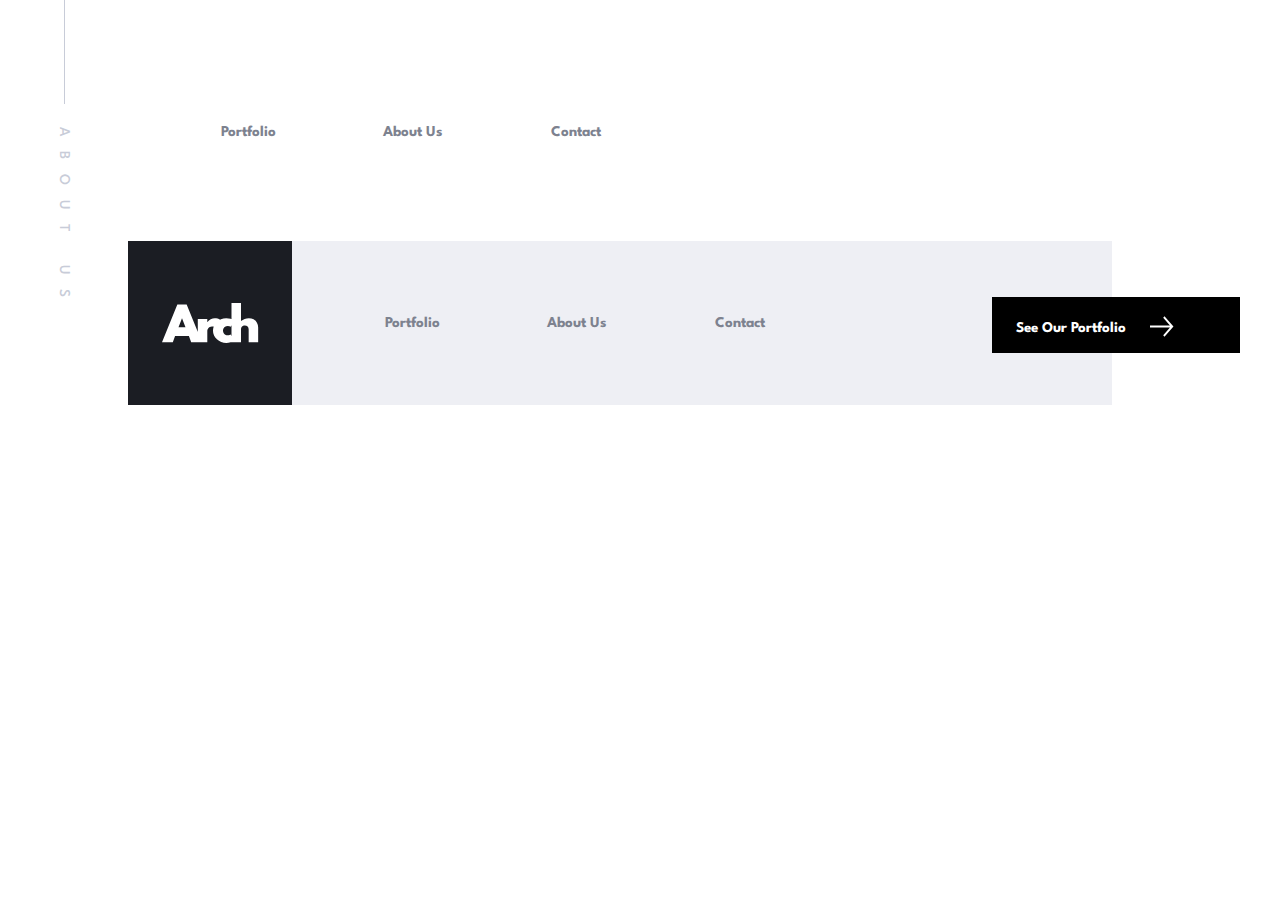
==== component/index.html @ 8af44b5b "worked on footer" ====
<!DOCTYPE html>
<html lang="en">
<head>
  <meta charset="UTF-8">
  <meta name="viewport" content="width=device-width, initial-scale=1.0">
  <link href="https://fonts.googleapis.com/css2?family=Spartan:wght@300;500;700&display=swap" rel="stylesheet">
  <link rel="icon" type="image/png" sizes="32x32" href="./assets/favicon-32x32.png">
  <link rel="stylesheet" href="style.css">
  <title>Frontend Mentor | Arch Studio Website Challenge</title>
</head>
<body>
  <main>
        <div class="line">
          <svg width="1" height="103" viewBox="0 0 1 103" fill="none" xmlns="http://www.w3.org/2000/svg">
            <rect y="-1" width="1" height="104" fill="#C8CCD8"/>
            </svg> 
            <div class="rotated">ABOUT US</div>           
        </div>
        <div class="arch-logo">
          <a href="index.html"><img src="./assets/logo.svg" alt=""></a>
          <nav>
            <ul>
              <a href="portfolio.html">Portfolio</a>
              <a href="about.html">About Us</a>
              <a href="contact.html">Contact</a>
            </ul>
          </nav>
        </div>


  
    
    <footer>
      <div class="footer-container">
        <div class="arch-logo-footer">
          <svg xmlns="http://www.w3.org/2000/svg" width="97" height="40">
            <path d="M10.822 39.27l2.26-6.256h13.836l2.26 6.255H40L24.658 1.6h-9.316L0 39.268h10.822zM23.493 24.2h-6.986L20 15.252l3.493 8.95zm21.804 15.07V27.807c0-.776.22-1.499.662-2.169a5.14 5.14 0 011.746-1.632A4.51 4.51 0 0150 23.379c.64 0 1.343.13 2.112.388.769.259 1.434.601 1.998 1.028l3.972-7.991c-.654-.487-1.484-.883-2.488-1.188-1.005-.304-1.956-.456-2.854-.456-1.385 0-2.729.354-4.03 1.061-1.301.708-2.44 1.694-3.413 2.957V15.89h-9.498v23.38h9.498zm18.995.73c1.507 0 2.942-.21 4.304-.628 1.362-.418 2.439-.91 3.23-1.472l-3.105-6.393c-.289.198-.688.377-1.198.536-.51.16-1.07.24-1.678.24-.99 0-1.85-.217-2.58-.65a4.449 4.449 0 01-1.678-1.724 4.806 4.806 0 01-.582-2.33c0-.669.163-1.369.49-2.1.328-.73.845-1.347 1.553-1.849s1.625-.753 2.751-.753c1.187 0 2.161.258 2.922.776l3.105-6.393c-.76-.578-1.841-1.073-3.242-1.484a15.324 15.324 0 00-4.337-.616c-1.903 0-3.665.346-5.286 1.039-1.62.692-3.029 1.628-4.224 2.808a13.053 13.053 0 00-2.785 3.995 11.177 11.177 0 00-.993 4.6c0 1.69.354 3.285 1.062 4.784.707 1.5 1.678 2.82 2.91 3.961a13.79 13.79 0 004.258 2.683c1.606.647 3.307.97 5.103.97zm14.703-.73V26.392c0-.792.16-1.477.48-2.055a3.374 3.374 0 011.347-1.347c.578-.32 1.248-.48 2.01-.48 1.156 0 2.084.354 2.784 1.062.7.708 1.05 1.648 1.05 2.82v12.876h9.498V24.338c0-1.75-.41-3.314-1.232-4.692a9.088 9.088 0 00-3.345-3.276c-1.408-.807-3.003-1.21-4.783-1.21-1.4 0-2.782.255-4.144.765a12.064 12.064 0 00-3.665 2.157V0h-9.497v39.27h9.497z"/>
          </svg>
        </div>
          <div class="footer-nav">
          <nav>
            <ul>
              <a href="portfolio.html">Portfolio</a>
              <a href="about.html">About Us</a>
              <a href="contact.html">Contact</a>
            </ul>
           
          </nav>
          <div class="arrow-container tab-left">
            <a href="portfolio.html">See Our Portfolio<img class="icon-arrow" src="./assets/icons/icon-arrow.svg" alt=""></a>
           
          </div>
        </div>
      </div>
      
    </footer>

  </main>
<script src=""></script>
</body>
</html>
---- component/style.css ----
*, ::before ::after{
    box-sizing: border-box;
    border-width: 0;
    border-style: solid;
    scroll-behavior: smooth;
}
body{
    display: block;
    width: 100%;
    margin-left: auto;
    margin-right: auto;
    font-family: 'spartan';
    font-style: normal;
    background: #FFFFFF;
}

main{
    margin: 0;
    padding: 0;
}

.line{
    display: flex;
    flex-direction: column;
    background-color: #C8CCD8;
    width: 0.063rem;
    height: 6.5rem;
    margin-left: 4rem;
    margin-top: -0.5rem;
}

.rotated{
    display: flex;
    font-weight: 500;
    font-size: 15px;
    color: #C8CCD8;
    transform: rotate(90deg);
    letter-spacing: 0.938rem;
    margin-top: 14rem;
    margin-left: -6.5rem;
    height: 3rem;
    width: 13rem;
}

.arch-logo{
    display: inline-flex;
    justify-content: space-around;
    margin-top: -3.5rem;
    margin-left: 8rem;
}

nav a{
    width: 10rem;
    font-weight: 700;
    font-size: 15px;
    line-height: 25px;
    text-decoration: none;
    display: inline-flex;
    justify-content: space-around;
    color: #7D828F;
    -ms-transform-origin-y: 0.5rem;
}

.arrow-container{
    display: flex;
    margin-top: 3rem;
    background-color: black;
    width: 15.5rem;
    height: 3.5rem;
}

.arrow-container a{
    display: flex;
    text-decoration: none;
    justify-content: space-between;
    margin: 1rem;
    margin-left: 1.5rem;
    margin-top: 1.2rem;
    font-weight: 700;
    font-size: 15px;
    line-height: 25px;
    color: #FFFFFF;
}

.icon-arrow{
    margin-left: 1.5rem;
    width: 24px;
}

.icon-arrow path{
    fill: #FFFFFF;
}

.footer-container{
    position: relative;
    display: flex;
    flex-direction: row;
    top: 5rem;
    margin-left: 8rem;
    background-color:#EEEFF4;
    box-sizing: border-box;
    width: 984px; 
    height:164px; 
}

.footer-nav{
    display: flex;
    align-items: center;
    justify-content: center;
}

.arch-logo-footer {
    /* position: absolute; */
    width: 164px;
    height: 164px;
    display: flex;
    justify-content: center;
    align-items: center;
    background-color: #1B1D23;
}

.arch-logo-footer > svg{
    fill: #FFFFFF;
}

.tab-left{
    position: absolute;
    left: 54rem;
    top: 0.5rem;
}
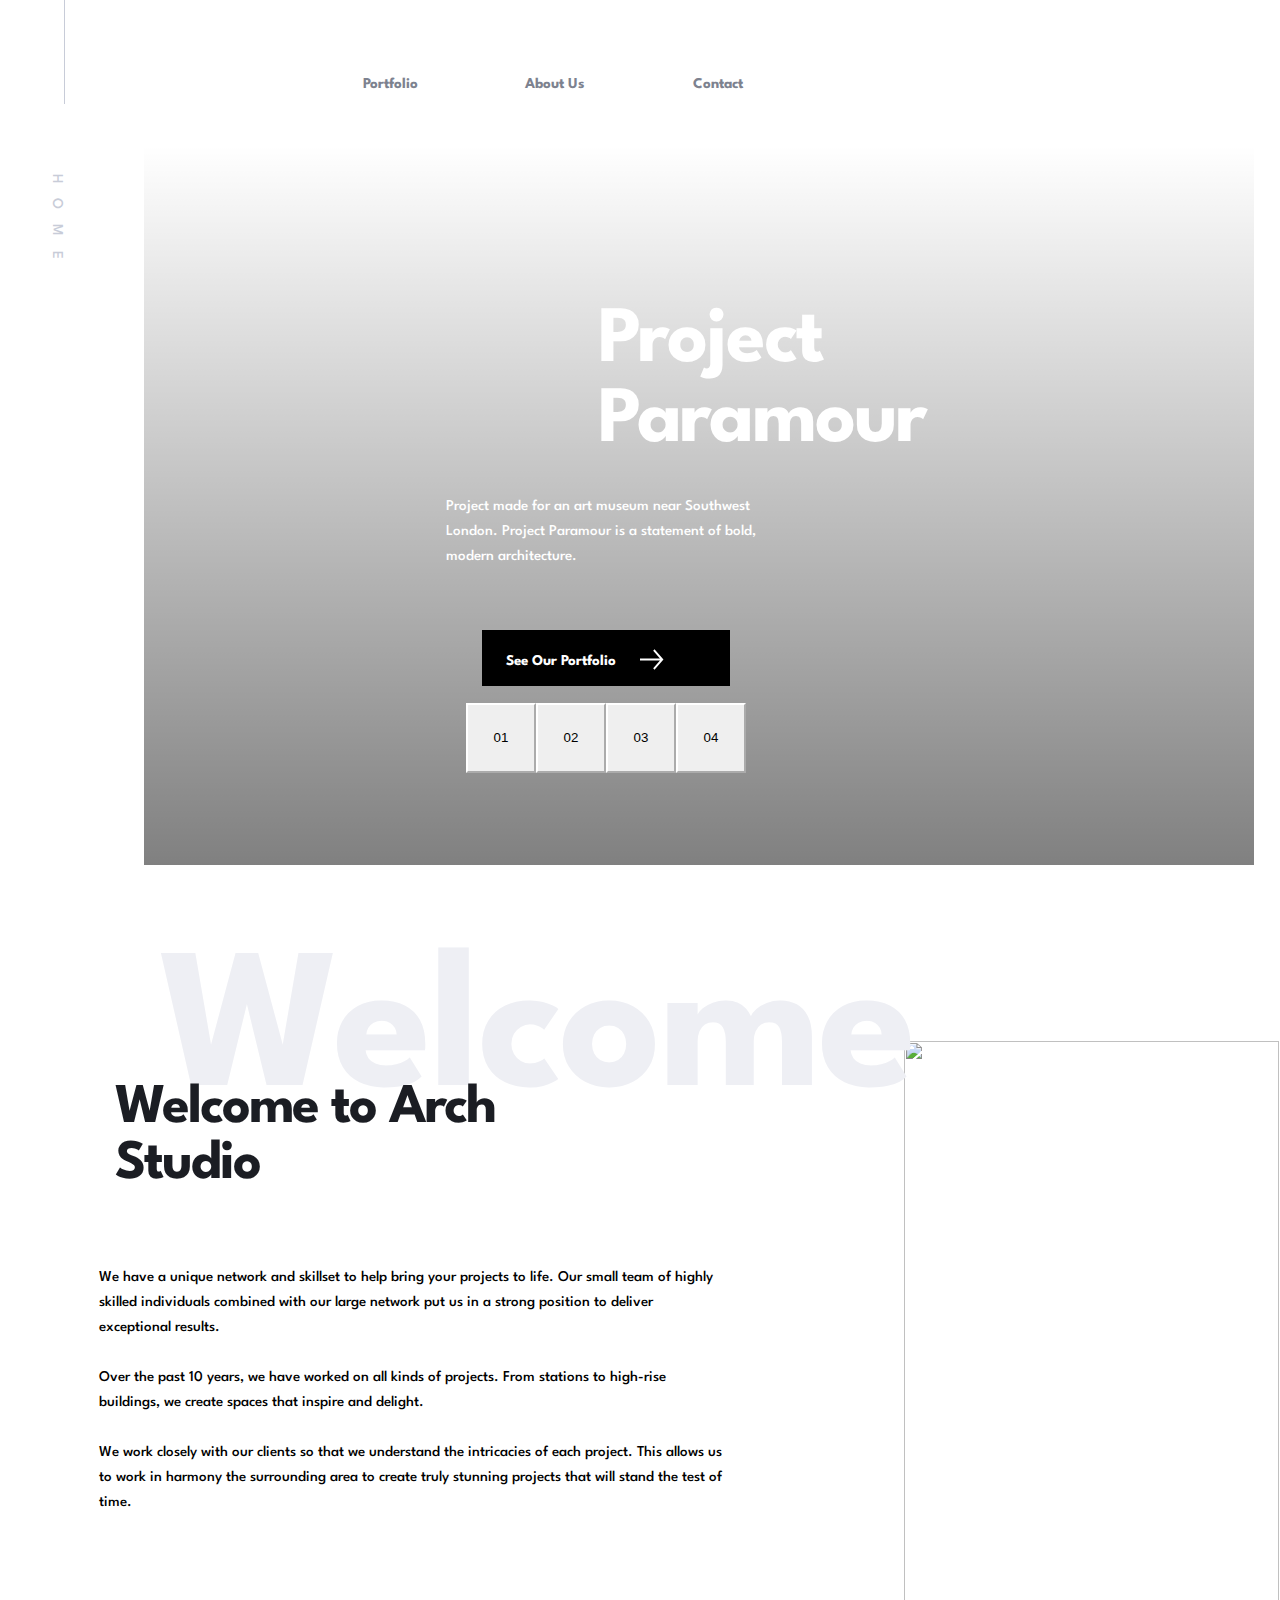
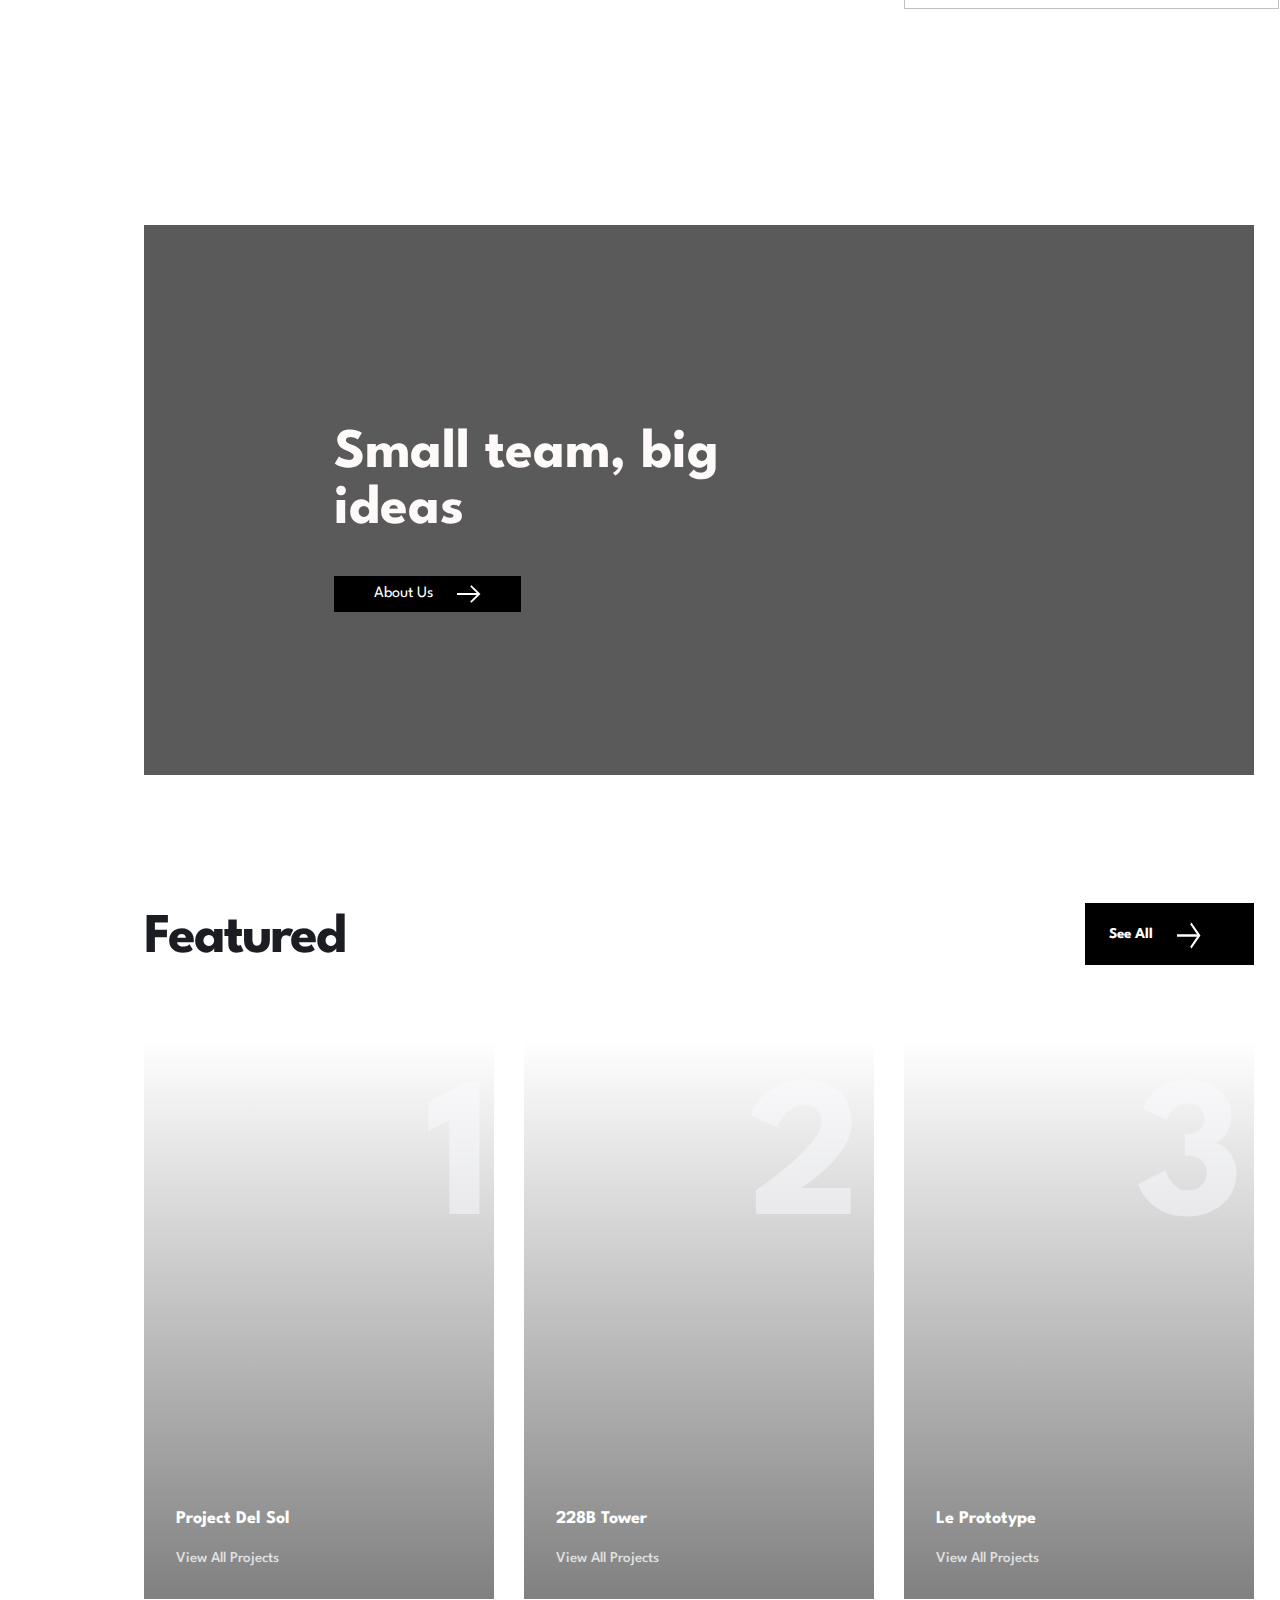
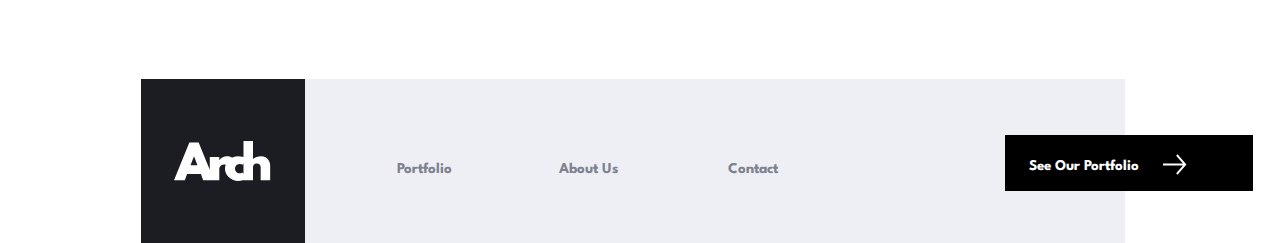
==== commit 2d51c200: "make changes" ====
--- a/component/index.html
+++ b/component/index.html
@@ -14,25 +14,106 @@
           <svg width="1" height="103" viewBox="0 0 1 103" fill="none" xmlns="http://www.w3.org/2000/svg">
             <rect y="-1" width="1" height="104" fill="#C8CCD8"/>
             </svg> 
-            <div class="rotated">ABOUT US</div>           
+            <p class="rotated">HOME</p>           
         </div>
+        <div class="top-logo">
         <div class="arch-logo">
           <a href="index.html"><img src="./assets/logo.svg" alt=""></a>
+         </div>
           <nav>
-            <ul>
               <a href="portfolio.html">Portfolio</a>
               <a href="about.html">About Us</a>
               <a href="contact.html">Contact</a>
-            </ul>
           </nav>
         </div>
+    
 
+    <div class="wrapper-container">
+     <div class="wrapper-hero">
+      <p class="wrapper-paramour">Project Paramour</p>
+      <h2 class="wrapper-london">Project made for an art museum near Southwest London. Project Paramour is 
+        a statement of bold, modern architecture.</h2>
+        <div class="arrow-container">
+            <a href="portfolio.html">See Our Portfolio<img class="icon-arrow" src="./assets/icons/icon-arrow.svg" alt=""></a>
+        </div>
+      <div class="wrapper-slide-show">
+        <ul class="slide-show">
+          <button class="slider">01</button>
+          <button class="slider">02</button>
+          <button class="slider">03</button>
+          <button class="slider">04</button>
+        </ul>
+        </div>
+      </div>
+      </div>
+      
+    <div class="wrapper-container-welcome">
+      <img class="hero-welcome-pic" src="./assets/home/desktop/image-welcome.jpg" alt="">
+        <div class="hero-welcome">
+          <p>Welcome</p>
+          <h1 class="hero-welcome-arc">Welcome to Arch Studio</h1>
+         
+        </div>
+         <p class="hero-welcome-txts">
+            We have a unique network and skillset to help bring your projects to life. Our 
+            small team of highly skilled individuals combined with our large network put us 
+            in a strong position to deliver exceptional results. <br><br>
 
-  
+            Over the past 10 years, we have worked on all kinds of projects. From stations 
+            to high-rise buildings, we create spaces that inspire and delight. <br><br>
+
+            We work closely with our clients so that we understand the intricacies of each 
+            project. This allows us to work in harmony the surrounding area to create truly 
+            stunning projects that will stand the test of time.
+          </p>
+        </div>
+   
+    <div class="image">
+      <div class="image-overlay overlay">
+        <div class="wrapper-featured arrow">
+          <h1 class="image-text">Small team, big ideas</h1>
+          <a class="about" href="about.html">About Us<img class="icon-arrow" src="./assets/icons/icon-arrow.svg" alt=""></a>
+      </div>
+      </div>
+    </div>
+
+    <div class="wrapper-featured-section">
+    <div class="wrapper-featured-arrow">
+    <p class="wrapper-image-txt">Featured</p>
+    <div class="arrow-container text-lefts">
+      <a href="portfolio.html">See All<img class="icon-arrow" src="./assets/icons/icon-arrow.svg" alt=""></a>
+  </div>
+      </div>
+    <div class="wrapper-images">
+          <div class="wrapper-image-one">
+            <div class="wrapper-images-overlay">
+            <h1 class="wrapper-digit digit-right">1</h1>
+            <h2 class="wrapper-image-text">Project Del Sol</h2>
+            <h3 class="wrapper-image-project">View All Projects</h3>
+          </div>
+        </div>
+          <div class="wrapper-image-two">
+            <div class="wrapper-images-overlay">
+            <h1 class="wrapper-digit digit-right-shift">2</h1>
+            <h2 class="wrapper-image-text">228B Tower</h2>
+            <h3 class="wrapper-image-project"> View All Projects</h3>
+          </div>
+        </div>
+          <div class="wrapper-image-three">
+            <div class="wrapper-images-overlay">
+            <h1 class="wrapper-digit digit-right-shifts">3</h1>
+            <h2 class="wrapper-image-text">Le Prototype</h2>
+            <h3 class="wrapper-image-project"> View All Projects</h3>
+          </div>
+          </div>
+        </div>
+      </div>
+    
     
     <footer>
       <div class="footer-container">
         <div class="arch-logo-footer">
+          <!-- <img src="./assets/logo.svg" alt="logo"> -->
           <svg xmlns="http://www.w3.org/2000/svg" width="97" height="40">
             <path d="M10.822 39.27l2.26-6.256h13.836l2.26 6.255H40L24.658 1.6h-9.316L0 39.268h10.822zM23.493 24.2h-6.986L20 15.252l3.493 8.95zm21.804 15.07V27.807c0-.776.22-1.499.662-2.169a5.14 5.14 0 011.746-1.632A4.51 4.51 0 0150 23.379c.64 0 1.343.13 2.112.388.769.259 1.434.601 1.998 1.028l3.972-7.991c-.654-.487-1.484-.883-2.488-1.188-1.005-.304-1.956-.456-2.854-.456-1.385 0-2.729.354-4.03 1.061-1.301.708-2.44 1.694-3.413 2.957V15.89h-9.498v23.38h9.498zm18.995.73c1.507 0 2.942-.21 4.304-.628 1.362-.418 2.439-.91 3.23-1.472l-3.105-6.393c-.289.198-.688.377-1.198.536-.51.16-1.07.24-1.678.24-.99 0-1.85-.217-2.58-.65a4.449 4.449 0 01-1.678-1.724 4.806 4.806 0 01-.582-2.33c0-.669.163-1.369.49-2.1.328-.73.845-1.347 1.553-1.849s1.625-.753 2.751-.753c1.187 0 2.161.258 2.922.776l3.105-6.393c-.76-.578-1.841-1.073-3.242-1.484a15.324 15.324 0 00-4.337-.616c-1.903 0-3.665.346-5.286 1.039-1.62.692-3.029 1.628-4.224 2.808a13.053 13.053 0 00-2.785 3.995 11.177 11.177 0 00-.993 4.6c0 1.69.354 3.285 1.062 4.784.707 1.5 1.678 2.82 2.91 3.961a13.79 13.79 0 004.258 2.683c1.606.647 3.307.97 5.103.97zm14.703-.73V26.392c0-.792.16-1.477.48-2.055a3.374 3.374 0 011.347-1.347c.578-.32 1.248-.48 2.01-.48 1.156 0 2.084.354 2.784 1.062.7.708 1.05 1.648 1.05 2.82v12.876h9.498V24.338c0-1.75-.41-3.314-1.232-4.692a9.088 9.088 0 00-3.345-3.276c-1.408-.807-3.003-1.21-4.783-1.21-1.4 0-2.782.255-4.144.765a12.064 12.064 0 00-3.665 2.157V0h-9.497v39.27h9.497z"/>
           </svg>
@@ -44,17 +125,13 @@
               <a href="about.html">About Us</a>
               <a href="contact.html">Contact</a>
             </ul>
-           
           </nav>
           <div class="arrow-container tab-left">
             <a href="portfolio.html">See Our Portfolio<img class="icon-arrow" src="./assets/icons/icon-arrow.svg" alt=""></a>
-           
           </div>
         </div>
       </div>
-      
     </footer>
-
   </main>
 <script src=""></script>
 </body>
--- a/component/style.css
+++ b/component/style.css
@@ -5,8 +5,6 @@
     scroll-behavior: smooth;
 }
 body{
-    display: block;
-    width: 100%;
     margin-left: auto;
     margin-right: auto;
     font-family: 'spartan';
@@ -20,12 +18,11 @@
 }
 
 .line{
-    display: flex;
-    flex-direction: column;
+    display: flex;;
     background-color: #C8CCD8;
     width: 0.063rem;
     height: 6.5rem;
-    margin-left: 4rem;
+    margin-left: 64px;
     margin-top: -0.5rem;
 }
 
@@ -37,16 +34,19 @@
     transform: rotate(90deg);
     letter-spacing: 0.938rem;
     margin-top: 14rem;
-    margin-left: -6.5rem;
-    height: 3rem;
-    width: 13rem;
+    margin-left: -3.1rem;
+}
+
+.top-logo{
+    display: flex;
+    margin-inline-start: 150px;
+    margin-top: -3rem;
 }
 
 .arch-logo{
-    display: inline-flex;
-    justify-content: space-around;
-    margin-top: -3.5rem;
-    margin-left: 8rem;
+    display: flex;
+    justify-content: space-between;
+    width: 10rem;
 }
 
 nav a{
@@ -54,11 +54,56 @@
     font-weight: 700;
     font-size: 15px;
     line-height: 25px;
+    margin-top: 1rem;
     text-decoration: none;
     display: inline-flex;
     justify-content: space-around;
     color: #7D828F;
-    -ms-transform-origin-y: 0.5rem;
+}
+
+.wrapper-container{
+    display: flex;
+    margin-top: 3rem;
+    width: 1110px;
+    height: 720px;
+    /* mix-blend-mode: normal; */
+    border: 1px;
+    margin-inline-start: 9rem;
+    background-image: url(./assets/home/desktop/image-hero-paramour.jpg);
+    background-repeat: no-repeat;
+    /* justify-content: center;
+    align-items: center; */
+}
+
+
+
+.wrapper-hero{
+    display: flex;
+    flex-direction: column;
+    justify-content: center;
+    align-items: center;
+    width: 1110px;
+    padding: 180px 376px 179px 190px;
+    background: linear-gradient(180deg, rgba(0, 0, 0, 0.945) -100%, rgba(0, 0, 0, 0.0001) 0.01%, rgba(0, 0, 0, 0.499044) 100%);
+}
+
+.wrapper-paramour{
+    width: 1rem;
+    font-weight: 700;
+    font-size: 80px;
+    line-height: 80px;
+    letter-spacing: -2px;
+    color: #FFFFFF;
+}
+
+.wrapper-london{
+    display: flex;
+    margin-top: -3rem;
+    width: 20rem;
+    font-weight: 500;
+    font-size: 15px;
+    line-height: 25px;
+    color: #FFFFFF;
 }
 
 .arrow-container{
@@ -87,16 +132,262 @@
     width: 24px;
 }
 
-.icon-arrow path{
-    fill: #FFFFFF;
-}
+.slide-show{
+    display: grid;
+    grid-column-end: 5rem;
+    padding: 1px 0 0 0;
+    grid-template-columns: 70px 70px 70px 70px;
+    transition: all;
+}
+
+.slider{
+    height: 70px;
+    gap: 0.1px;
+    text-decoration: none;
+    border-color: #ffffff;
+}
+
+ul .slider{
+    text-decoration: none;
+}
+
+.wrapper-container-welcome{
+    display: flex;
+    width: 1110px;
+    height: 720px;
+    mix-blend-mode: normal;
+    margin-inline: 8.8rem;
+    border: 1px;
+}
+
+.hero-welcome {
+    display: flex;
+    margin-top: -8rem;
+    margin-left: -70rem;
+    font-weight: 700;
+    font-size: 200px;
+    line-height: 200px;
+    letter-spacing: -3px;
+    z-index: 20;
+    color: #EEEFF4;
+}
+
+.hero-welcome-pic{
+    width: 375px;
+    height: 568px;
+    margin-top: 11rem;
+    margin-left: 47.7rem;
+}
+
+.hero-welcome-arc{
+    width: 30rem;
+    margin-block-start: 21.5rem;
+    margin-left: -50rem;
+    font-weight: 700;
+    font-size: 56px;
+    line-height: 56px;
+    letter-spacing: -2px;
+    color: #1B1D23;
+}
+
+.hero-welcome-txts {
+    position: relative;
+    font-weight: 500;
+    font-size: 15px;
+    line-height: 25px;
+    margin-block-start: 25rem;
+    margin-inline-start: 2rem;
+    left: -33rem;
+    color: black;
+}
+
+.image{
+    display: flex;
+    width: 1110px;
+    height: 550px;
+    background-position: center center;
+    justify-content: center;
+    align-content: center;
+    align-items: center;
+    margin-inline-start: 9rem;
+    margin-top: 15rem;
+    background-size: cover;
+    background-repeat: no-repeat;
+    background: url(./assets/home/desktop/image-small-team.jpg);
+    justify-content: center;
+    align-items: center center;
+}
+.overlay{
+    display: flex;
+    justify-content: center;
+    align-items: center;
+    width: 1110px;
+    height: 550px;
+    background: hsla(0, 0%, 4%, 0.673);
+}
+
+.wrapper-featured{
+    display: flex;
+    flex-direction: column;
+    margin-right: 285px;
+}
+
+.arrow{
+    /* width: 445px; */
+    height: 224px;
+}
+
+.image-text {
+    display: flex;
+    width: 445px;
+    height: 224px;
+    font-size: 56px;
+    line-height: 56px;
+    font-display: 5rem;
+    color: rgb(255, 250, 250) !important;
+    font-weight: 700;
+    opacity: 1;
+}
+
+.text-down a{
+    display: flex;
+    width: 123px;
+    height: 25px;
+}
+
+.about {
+    display: flex;
+    text-decoration: none;
+    justify-content: center;
+    align-items: center;
+    background-color: black;
+    color: #ffffff;
+    width: 187px;
+    height: 72px;
+}
+
+.wrapper-featured-section{
+        display: flex;
+        flex-direction: column;
+        margin-inline-start: 9rem;
+        width: 1110px;
+        margin-top: 5rem;
+}
+
+.wrapper-featured-arrow{
+    display: flex;
+    justify-content: space-between;
+    width: 1110px;
+}
+
+.text-lefts{
+    width: 169px;
+    height: 62px;
+}
+
+.wrapper-image-txt{
+    font-weight: 700;
+    font-size: 56px;
+    line-height: 56px;
+    letter-spacing: -2px;
+    color: #1B1D23;
+}
+
+.wrapper-images{
+    display: grid;
+    width: 1110px;
+    /* margin-inline: 9.8rem; */
+    grid-template-columns: auto auto auto;
+    gap: 30px;
+    margin-top: 1rem;
+    /* margin-left: 2rem; */
+    justify-content: center;
+    align-items: center;
+}
+
+.wrapper-images-overlay{
+    width: 350px;
+    height: 560px;
+    background: linear-gradient(180deg, rgba(0, 0, 0, 0.000) -100%, rgba(0, 0, 0, 0.0001) 0.01%, rgba(0, 0, 0, 0.499044) 100%);
+}
+
+.wrapper-image-one{
+    display: grid;
+    width: 350px;
+    height: 560px;
+    background-image: url(./assets/portfolio/desktop/image-del-sol.jpg);
+}
+
+.wrapper-image-two{
+    display: grid;
+    width: 350px;
+    height: 560px;
+    background-repeat: no-repeat;
+    background-image: url(./assets/portfolio/desktop/image-228b.jpg);
+}
+
+.wrapper-image-three{
+    display: grid;
+    width: 350px;
+    height: 560px;
+    background-repeat: no-repeat;
+    background-image: url(./assets/portfolio/desktop/image-prototype.jpg);
+}
+
+.wrapper-digit{
+    font-weight: 700;
+    font-size: 200px;
+    line-height: 200px; 
+    color: #fafbff;
+    mix-blend-mode: normal;
+    opacity: 0.5;
+    margin-top: 1.7rem;
+    /* color: red; */
+}
+
+.digit-right{
+    margin-inline: 17.6rem;
+}
+
+.digit-right-shift{
+    margin-inline: 14rem;
+}
+
+.digit-right-shifts{
+    margin-inline: 14.5rem;
+}
+
+.wrapper-image-text{
+    display: flex;
+    margin-inline: 2rem;
+    margin-top: 15rem;
+    width: 9rem;
+    font-style: normal;
+    font-weight: 700;
+    font-size: 18px;
+    line-height: 25px;
+    color: #ffffff;
+}
+
+.wrapper-image-project{
+    display: flex;
+    margin-left: 2rem;
+    width: 10rem;
+    font-weight: 500;
+    font-size: 15px;
+    line-height: 25px;
+    color: #ffffff;
+    mix-blend-mode: normal;
+    opacity: 0.75;
+}
+
 
 .footer-container{
     position: relative;
     display: flex;
     flex-direction: row;
     top: 5rem;
-    margin-left: 8rem;
+    margin-left: 8.8rem;
     background-color:#EEEFF4;
     box-sizing: border-box;
     width: 984px; 
@@ -128,4 +419,3 @@
     left: 54rem;
     top: 0.5rem;
 }
-
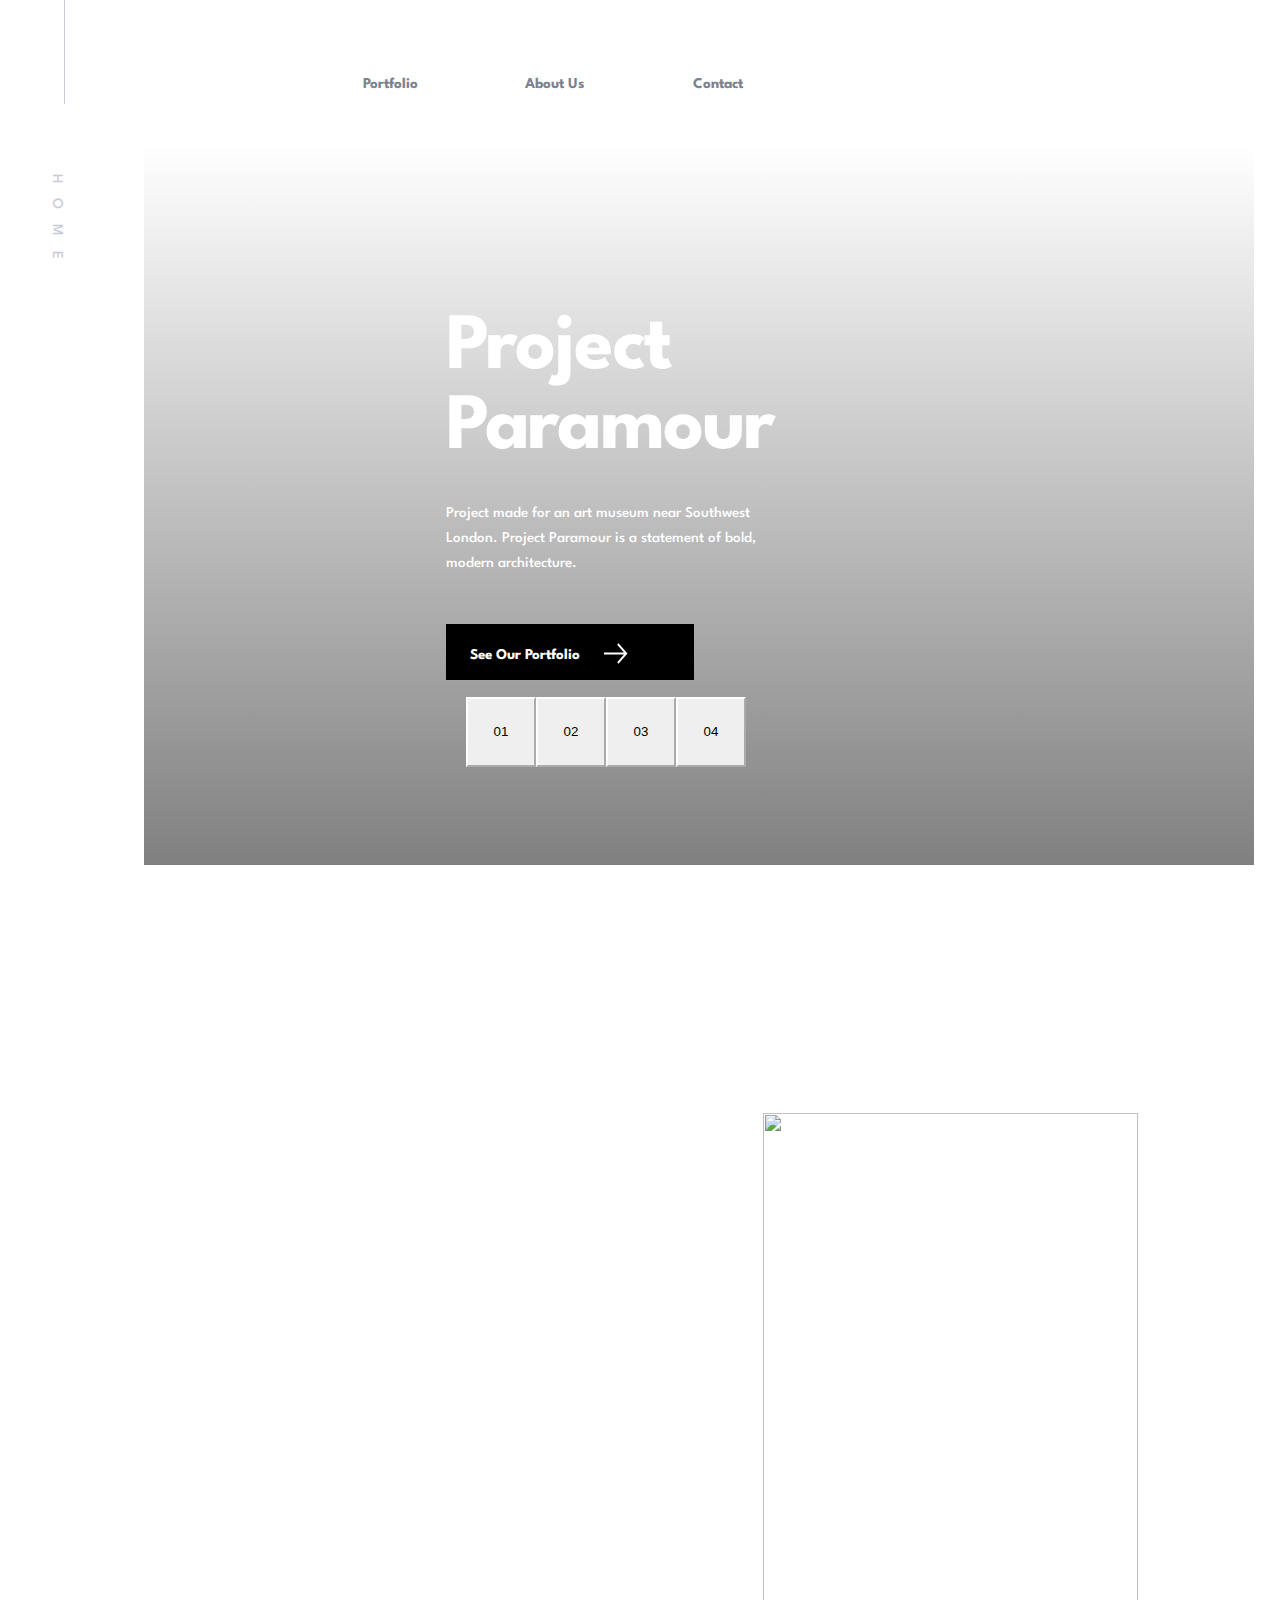
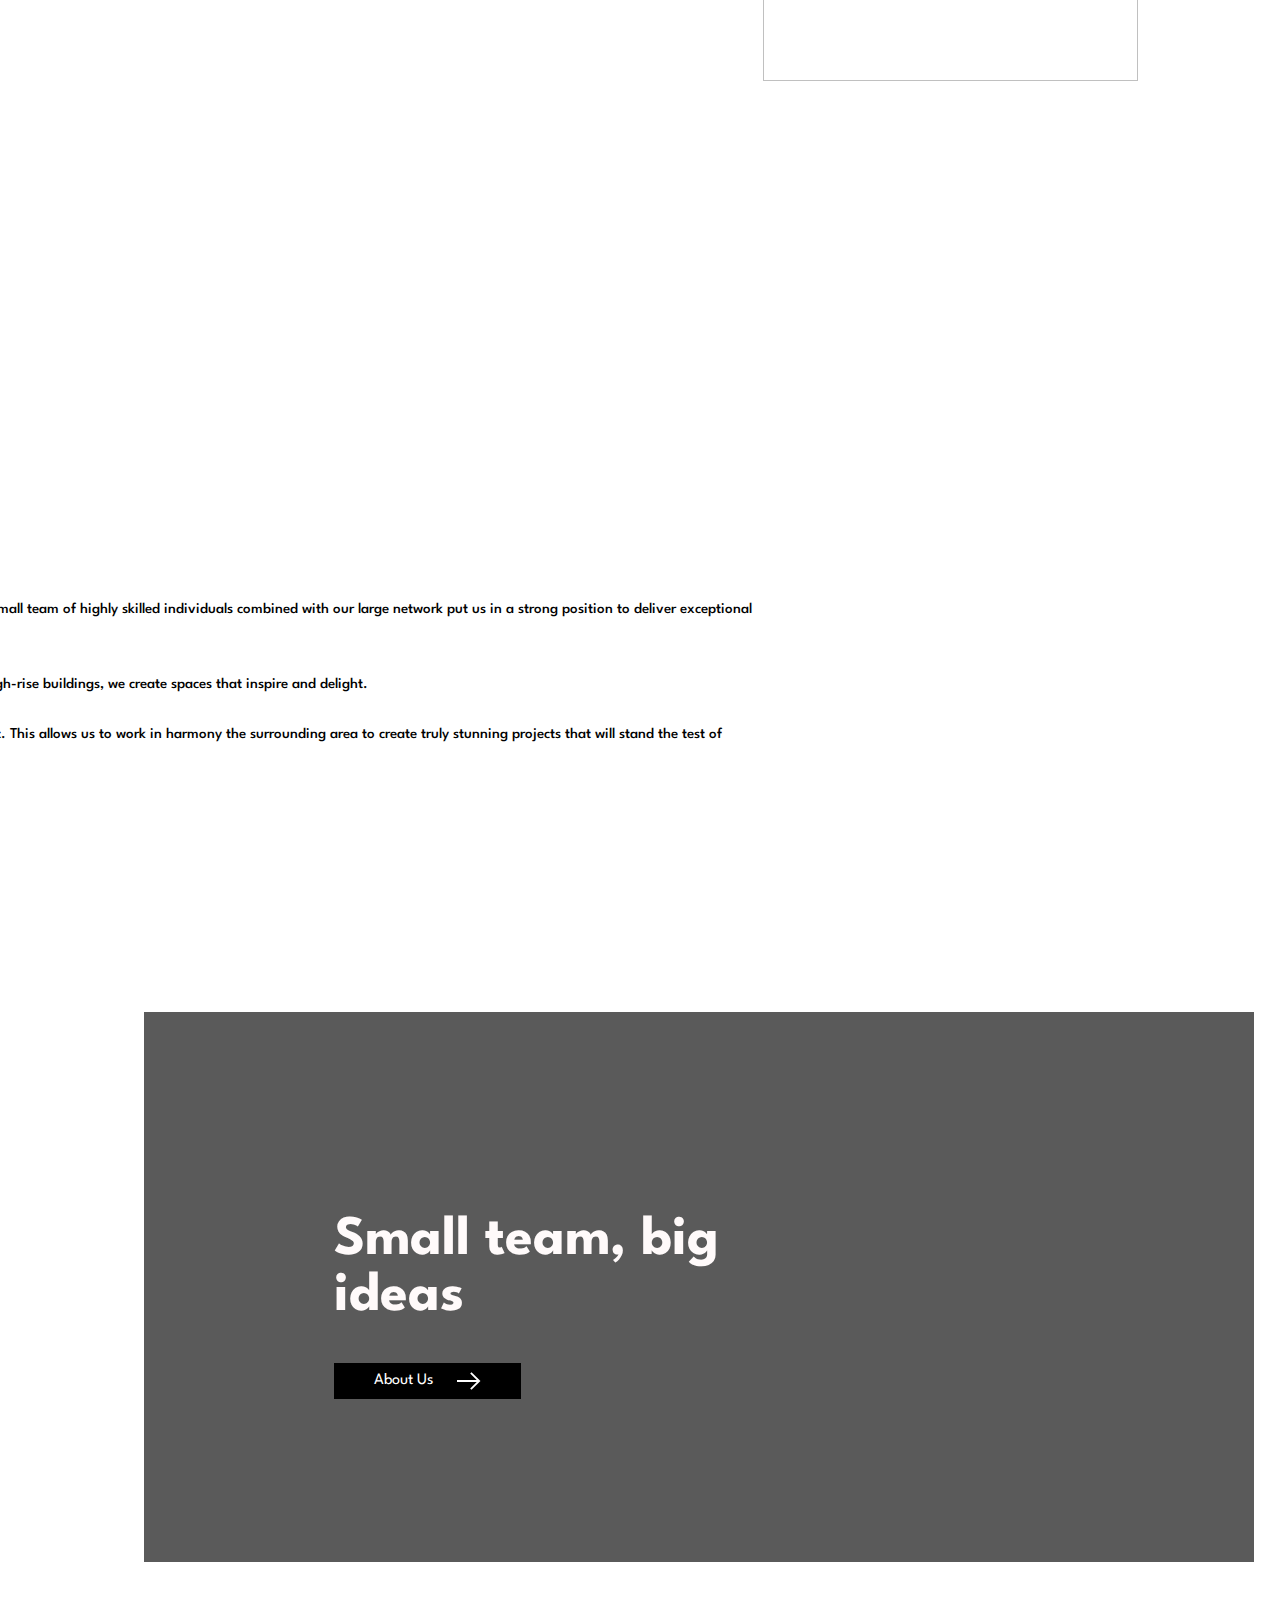
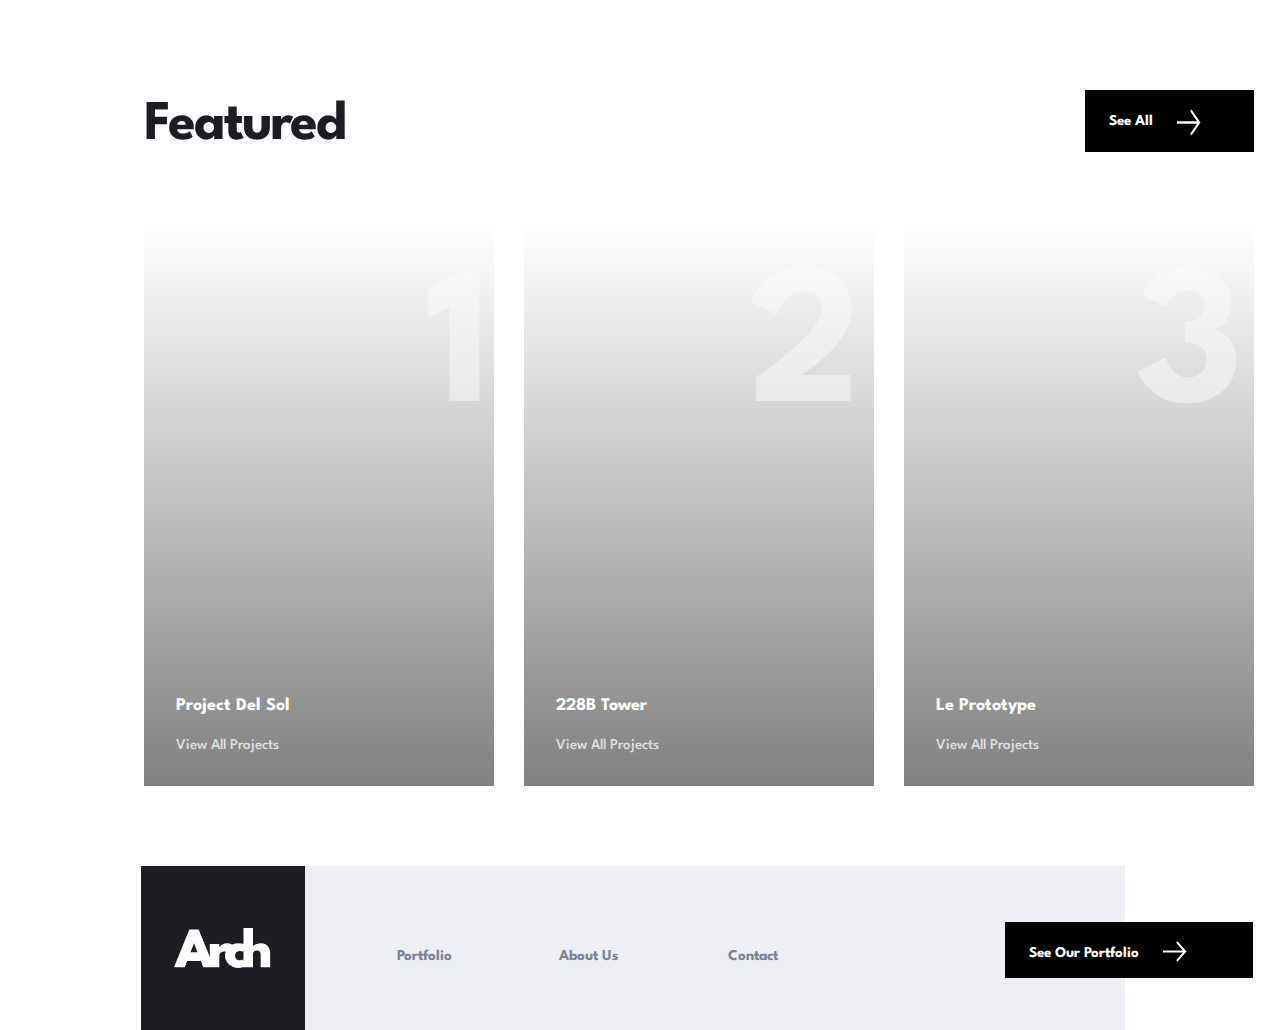
==== commit e767fbd7: "accept changes" ====
--- a/component/index.html
+++ b/component/index.html
@@ -30,11 +30,13 @@
 
     <div class="wrapper-container">
      <div class="wrapper-hero">
+      <div class="warpper-container">
       <p class="wrapper-paramour">Project Paramour</p>
       <h2 class="wrapper-london">Project made for an art museum near Southwest London. Project Paramour is 
         a statement of bold, modern architecture.</h2>
         <div class="arrow-container">
             <a href="portfolio.html">See Our Portfolio<img class="icon-arrow" src="./assets/icons/icon-arrow.svg" alt=""></a>
+        </div>
         </div>
       <div class="wrapper-slide-show">
         <ul class="slide-show">
@@ -46,15 +48,16 @@
         </div>
       </div>
       </div>
-      
-    <div class="wrapper-container-welcome">
+      <div class="hero-welcome">
+        <span>Welcome</span>
+      </div>
+      <div class="arc-studio-text">
       <img class="hero-welcome-pic" src="./assets/home/desktop/image-welcome.jpg" alt="">
-        <div class="hero-welcome">
-          <p>Welcome</p>
-          <h1 class="hero-welcome-arc">Welcome to Arch Studio</h1>
-         
-        </div>
-         <p class="hero-welcome-txts">
+      <div class="arc-studio">
+          <p class="hero-welcome-arc">
+            <span>Welcome to Arch Studio</span>
+          </p>
+         <span class="hero-welcome-txts">
             We have a unique network and skillset to help bring your projects to life. Our 
             small team of highly skilled individuals combined with our large network put us 
             in a strong position to deliver exceptional results. <br><br>
@@ -65,9 +68,9 @@
             We work closely with our clients so that we understand the intricacies of each 
             project. This allows us to work in harmony the surrounding area to create truly 
             stunning projects that will stand the test of time.
-          </p>
+          </span>
         </div>
-   
+        </div>
     <div class="image">
       <div class="image-overlay overlay">
         <div class="wrapper-featured arrow">
@@ -76,7 +79,6 @@
       </div>
       </div>
     </div>
-
     <div class="wrapper-featured-section">
     <div class="wrapper-featured-arrow">
     <p class="wrapper-image-txt">Featured</p>
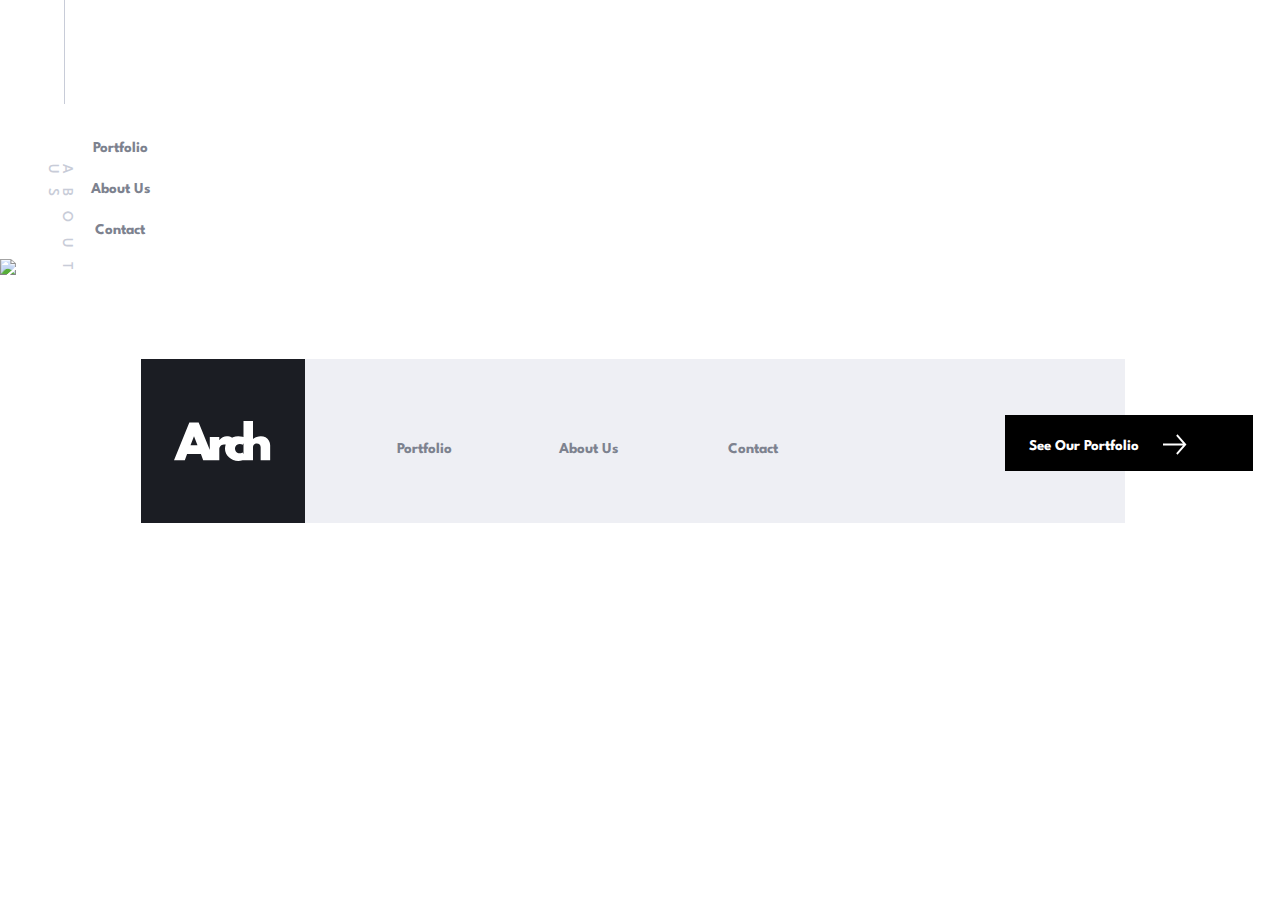
==== commit ad396355: "about.html modified" ====
--- a/component/index.html
+++ b/component/index.html
@@ -9,113 +9,34 @@
   <title>Frontend Mentor | Arch Studio Website Challenge</title>
 </head>
 <body>
-  <main>
-        <div class="line">
+  <main> 
+     <div class="line">
           <svg width="1" height="103" viewBox="0 0 1 103" fill="none" xmlns="http://www.w3.org/2000/svg">
             <rect y="-1" width="1" height="104" fill="#C8CCD8"/>
             </svg> 
-            <p class="rotated">HOME</p>           
+            <div class="rotated">ABOUT US</div>           
         </div>
-        <div class="top-logo">
         <div class="arch-logo">
           <a href="index.html"><img src="./assets/logo.svg" alt=""></a>
-         </div>
           <nav>
+            <ul>
               <a href="portfolio.html">Portfolio</a>
               <a href="about.html">About Us</a>
               <a href="contact.html">Contact</a>
+            </ul>
           </nav>
         </div>
-    
+        <div class="desktop">
+          <img src="./assets/about/">
+          
+        </div>
 
-    <div class="wrapper-container">
-     <div class="wrapper-hero">
-      <div class="warpper-container">
-      <p class="wrapper-paramour">Project Paramour</p>
-      <h2 class="wrapper-london">Project made for an art museum near Southwest London. Project Paramour is 
-        a statement of bold, modern architecture.</h2>
-        <div class="arrow-container">
-            <a href="portfolio.html">See Our Portfolio<img class="icon-arrow" src="./assets/icons/icon-arrow.svg" alt=""></a>
-        </div>
-        </div>
-      <div class="wrapper-slide-show">
-        <ul class="slide-show">
-          <button class="slider">01</button>
-          <button class="slider">02</button>
-          <button class="slider">03</button>
-          <button class="slider">04</button>
-        </ul>
-        </div>
-      </div>
-      </div>
-      <div class="hero-welcome">
-        <span>Welcome</span>
-      </div>
-      <div class="arc-studio-text">
-      <img class="hero-welcome-pic" src="./assets/home/desktop/image-welcome.jpg" alt="">
-      <div class="arc-studio">
-          <p class="hero-welcome-arc">
-            <span>Welcome to Arch Studio</span>
-          </p>
-         <span class="hero-welcome-txts">
-            We have a unique network and skillset to help bring your projects to life. Our 
-            small team of highly skilled individuals combined with our large network put us 
-            in a strong position to deliver exceptional results. <br><br>
 
-            Over the past 10 years, we have worked on all kinds of projects. From stations 
-            to high-rise buildings, we create spaces that inspire and delight. <br><br>
-
-            We work closely with our clients so that we understand the intricacies of each 
-            project. This allows us to work in harmony the surrounding area to create truly 
-            stunning projects that will stand the test of time.
-          </span>
-        </div>
-        </div>
-    <div class="image">
-      <div class="image-overlay overlay">
-        <div class="wrapper-featured arrow">
-          <h1 class="image-text">Small team, big ideas</h1>
-          <a class="about" href="about.html">About Us<img class="icon-arrow" src="./assets/icons/icon-arrow.svg" alt=""></a>
-      </div>
-      </div>
-    </div>
-    <div class="wrapper-featured-section">
-    <div class="wrapper-featured-arrow">
-    <p class="wrapper-image-txt">Featured</p>
-    <div class="arrow-container text-lefts">
-      <a href="portfolio.html">See All<img class="icon-arrow" src="./assets/icons/icon-arrow.svg" alt=""></a>
-  </div>
-      </div>
-    <div class="wrapper-images">
-          <div class="wrapper-image-one">
-            <div class="wrapper-images-overlay">
-            <h1 class="wrapper-digit digit-right">1</h1>
-            <h2 class="wrapper-image-text">Project Del Sol</h2>
-            <h3 class="wrapper-image-project">View All Projects</h3>
-          </div>
-        </div>
-          <div class="wrapper-image-two">
-            <div class="wrapper-images-overlay">
-            <h1 class="wrapper-digit digit-right-shift">2</h1>
-            <h2 class="wrapper-image-text">228B Tower</h2>
-            <h3 class="wrapper-image-project"> View All Projects</h3>
-          </div>
-        </div>
-          <div class="wrapper-image-three">
-            <div class="wrapper-images-overlay">
-            <h1 class="wrapper-digit digit-right-shifts">3</h1>
-            <h2 class="wrapper-image-text">Le Prototype</h2>
-            <h3 class="wrapper-image-project"> View All Projects</h3>
-          </div>
-          </div>
-        </div>
-      </div>
-    
+  
     
     <footer>
       <div class="footer-container">
         <div class="arch-logo-footer">
-          <!-- <img src="./assets/logo.svg" alt="logo"> -->
           <svg xmlns="http://www.w3.org/2000/svg" width="97" height="40">
             <path d="M10.822 39.27l2.26-6.256h13.836l2.26 6.255H40L24.658 1.6h-9.316L0 39.268h10.822zM23.493 24.2h-6.986L20 15.252l3.493 8.95zm21.804 15.07V27.807c0-.776.22-1.499.662-2.169a5.14 5.14 0 011.746-1.632A4.51 4.51 0 0150 23.379c.64 0 1.343.13 2.112.388.769.259 1.434.601 1.998 1.028l3.972-7.991c-.654-.487-1.484-.883-2.488-1.188-1.005-.304-1.956-.456-2.854-.456-1.385 0-2.729.354-4.03 1.061-1.301.708-2.44 1.694-3.413 2.957V15.89h-9.498v23.38h9.498zm18.995.73c1.507 0 2.942-.21 4.304-.628 1.362-.418 2.439-.91 3.23-1.472l-3.105-6.393c-.289.198-.688.377-1.198.536-.51.16-1.07.24-1.678.24-.99 0-1.85-.217-2.58-.65a4.449 4.449 0 01-1.678-1.724 4.806 4.806 0 01-.582-2.33c0-.669.163-1.369.49-2.1.328-.73.845-1.347 1.553-1.849s1.625-.753 2.751-.753c1.187 0 2.161.258 2.922.776l3.105-6.393c-.76-.578-1.841-1.073-3.242-1.484a15.324 15.324 0 00-4.337-.616c-1.903 0-3.665.346-5.286 1.039-1.62.692-3.029 1.628-4.224 2.808a13.053 13.053 0 00-2.785 3.995 11.177 11.177 0 00-.993 4.6c0 1.69.354 3.285 1.062 4.784.707 1.5 1.678 2.82 2.91 3.961a13.79 13.79 0 004.258 2.683c1.606.647 3.307.97 5.103.97zm14.703-.73V26.392c0-.792.16-1.477.48-2.055a3.374 3.374 0 011.347-1.347c.578-.32 1.248-.48 2.01-.48 1.156 0 2.084.354 2.784 1.062.7.708 1.05 1.648 1.05 2.82v12.876h9.498V24.338c0-1.75-.41-3.314-1.232-4.692a9.088 9.088 0 00-3.345-3.276c-1.408-.807-3.003-1.21-4.783-1.21-1.4 0-2.782.255-4.144.765a12.064 12.064 0 00-3.665 2.157V0h-9.497v39.27h9.497z"/>
           </svg>
@@ -127,13 +48,17 @@
               <a href="about.html">About Us</a>
               <a href="contact.html">Contact</a>
             </ul>
+           
           </nav>
           <div class="arrow-container tab-left">
             <a href="portfolio.html">See Our Portfolio<img class="icon-arrow" src="./assets/icons/icon-arrow.svg" alt=""></a>
+           
           </div>
         </div>
       </div>
+      
     </footer>
+
   </main>
 <script src=""></script>
 </body>
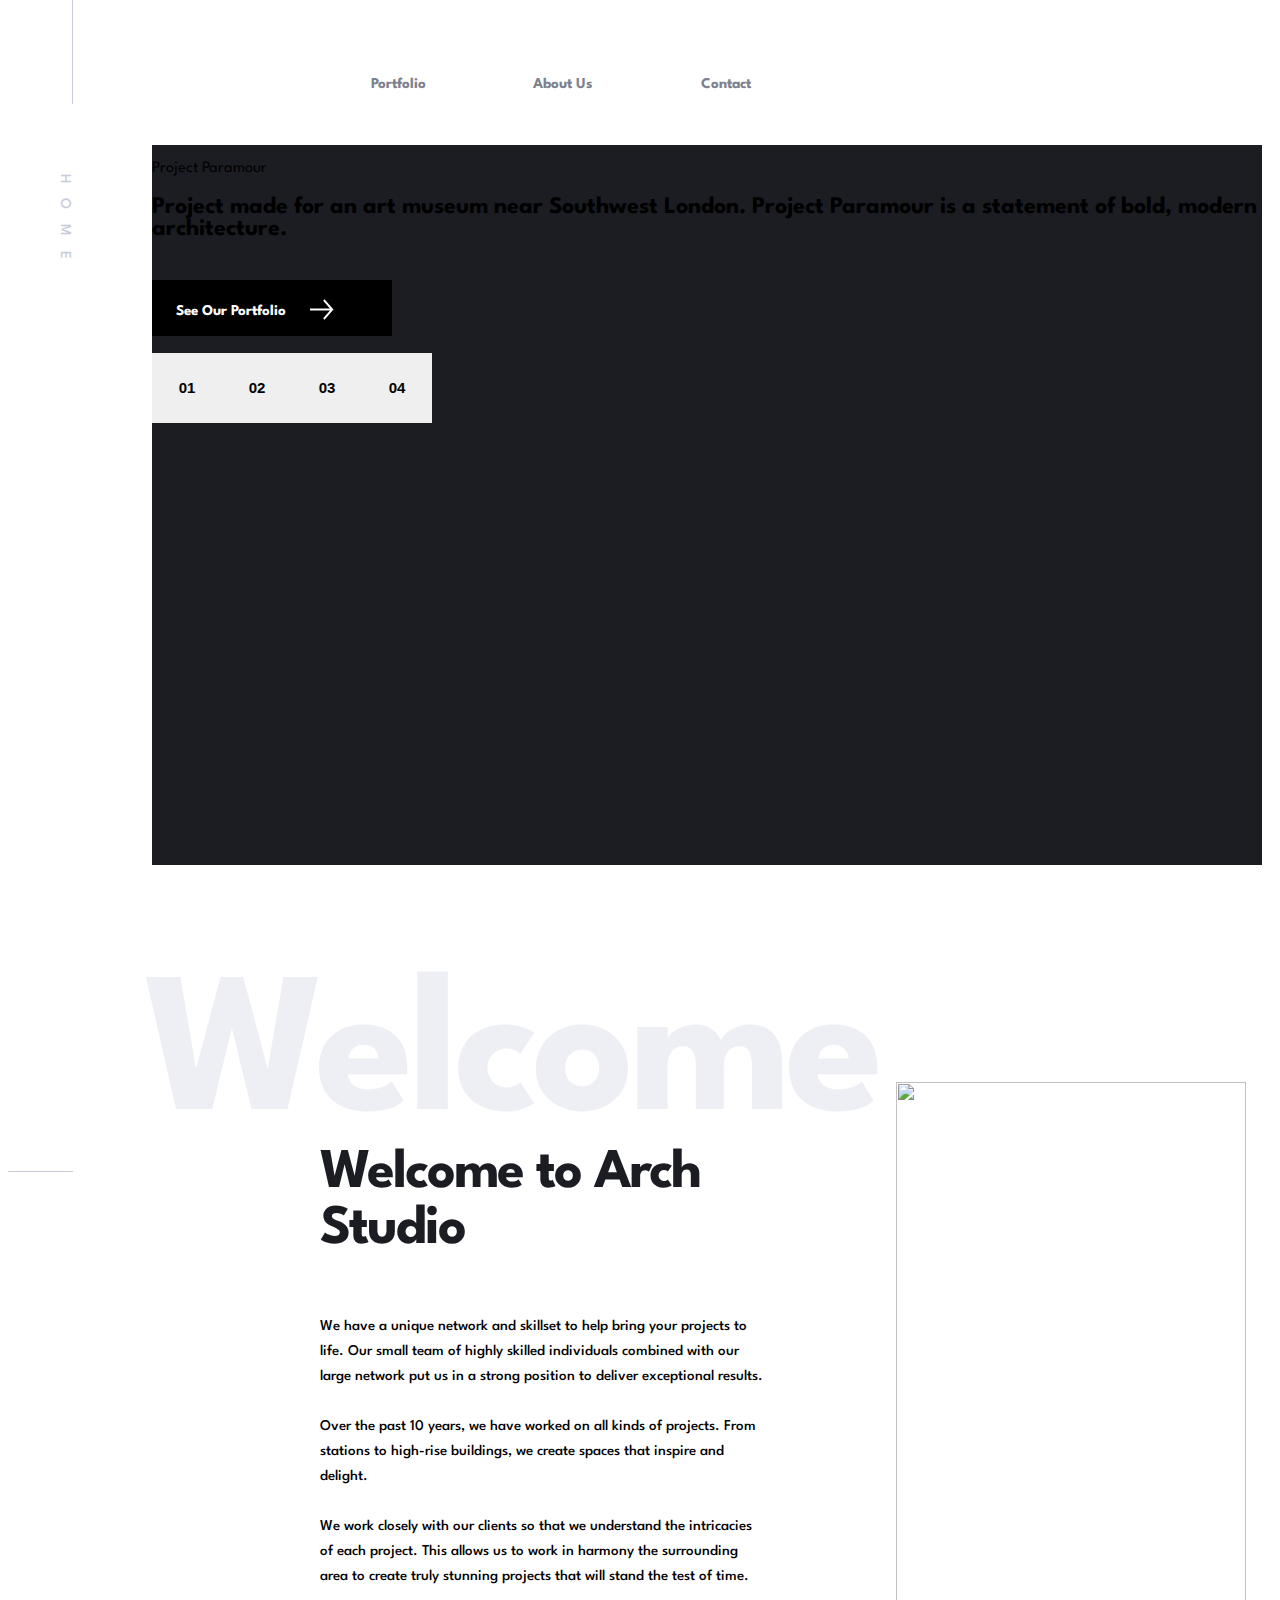
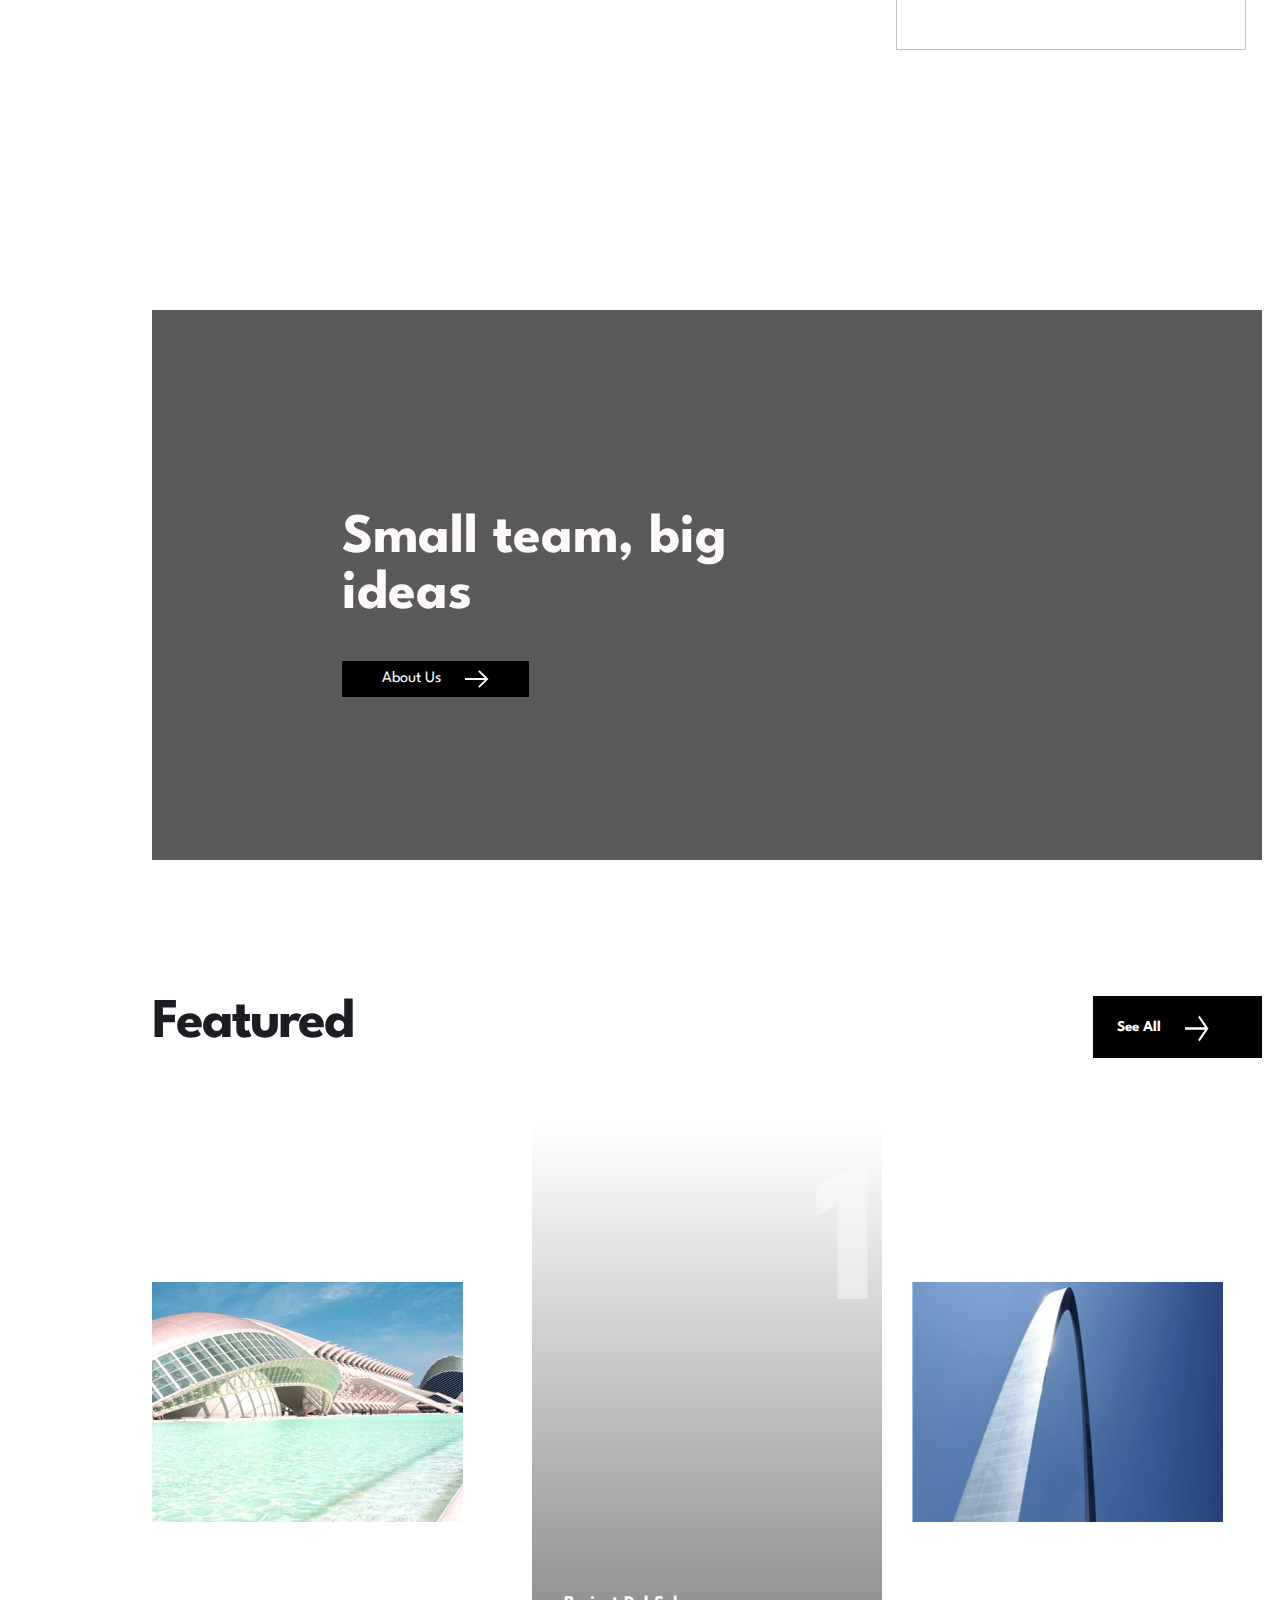
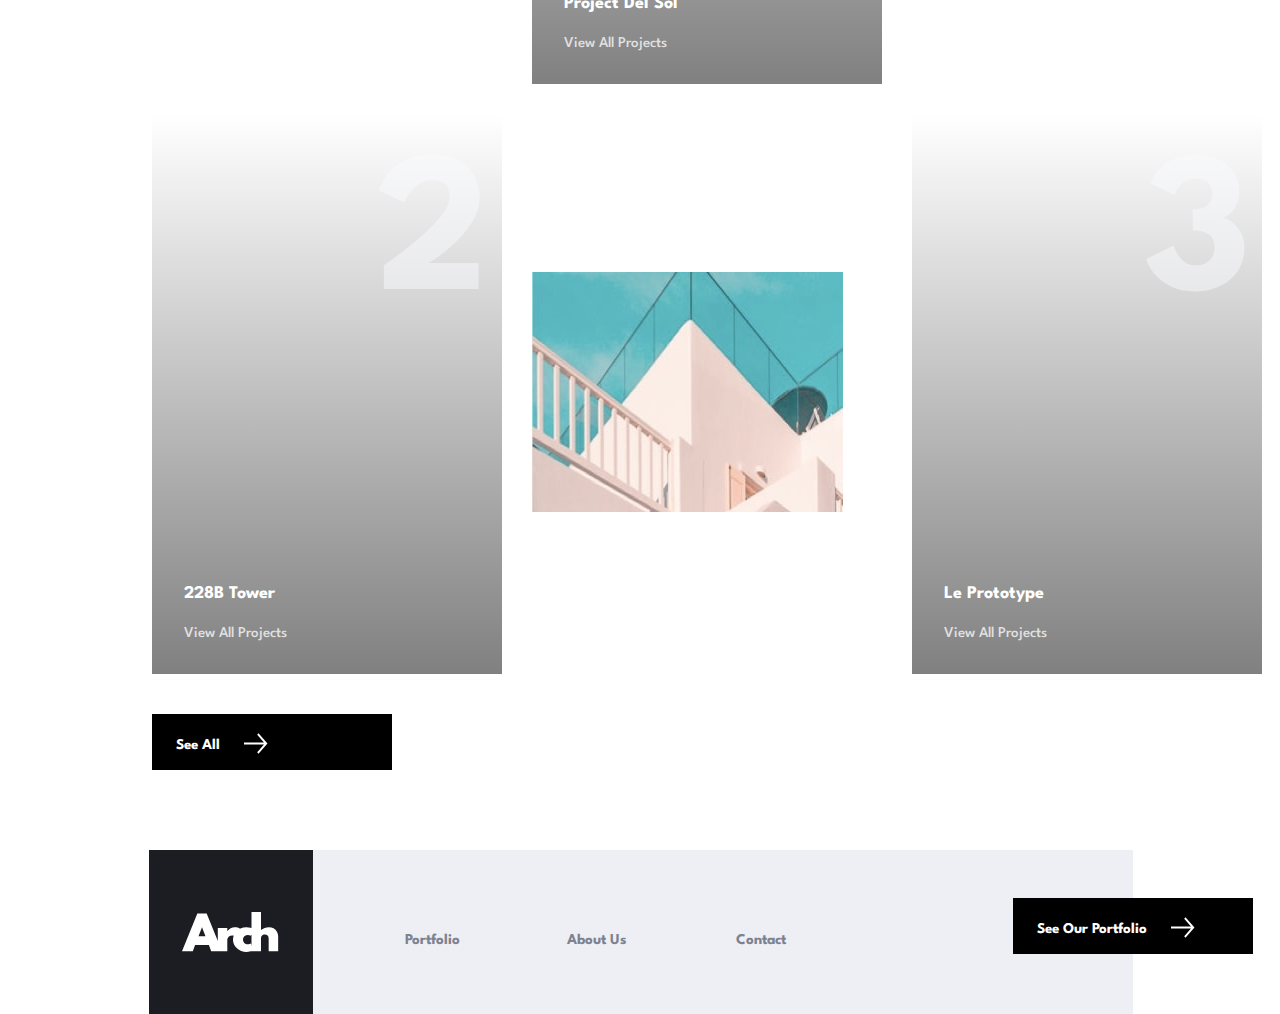
==== commit e888a980: "working on mobile responsive" ====
--- a/component/index.html
+++ b/component/index.html
@@ -1,64 +1,156 @@
 <!DOCTYPE html>
-<html lang="en">
-<head>
-  <meta charset="UTF-8">
-  <meta name="viewport" content="width=device-width, initial-scale=1.0">
-  <link href="https://fonts.googleapis.com/css2?family=Spartan:wght@300;500;700&display=swap" rel="stylesheet">
-  <link rel="icon" type="image/png" sizes="32x32" href="./assets/favicon-32x32.png">
-  <link rel="stylesheet" href="style.css">
-  <title>Frontend Mentor | Arch Studio Website Challenge</title>
-</head>
-<body>
-  <main> 
-     <div class="line">
-          <svg width="1" height="103" viewBox="0 0 1 103" fill="none" xmlns="http://www.w3.org/2000/svg">
-            <rect y="-1" width="1" height="104" fill="#C8CCD8"/>
-            </svg> 
-            <div class="rotated">ABOUT US</div>           
-        </div>
+  <html lang="en">
+  <head>
+    <meta charset="UTF-8">
+    <meta name="viewport" content="width=device-width, initial-scale=1.0">
+    <link href="https://fonts.googleapis.com/css2?family=Spartan:wght@300;500;700&display=swap" rel="stylesheet">
+    <link rel="icon" type="image/png" sizes="32x32" href="./assets/favicon-32x32.png">
+    <link rel="stylesheet" href="style.css">
+    <title>Frontend Mentor | Arch Studio Website Challenge</title>
+  </head>
+  <body>
+    <main>
+      <div class="line">
+        <svg width="1" height="103" viewBox="0 0 1 103" fill="none" xmlns="http://www.w3.org/2000/svg"><rect y="-1" width="1" height="104fill="#C8CCD8></svg> 
+        <p class="rotated">HOME</p>           
+      </div>
+      <div class="top-logo">
         <div class="arch-logo">
-          <a href="index.html"><img src="./assets/logo.svg" alt=""></a>
+          <a href="index.html"><img class="arch-image" src="./assets/logo.svg" alt=""></a>
+         </div>
           <nav>
-            <ul>
               <a href="portfolio.html">Portfolio</a>
               <a href="about.html">About Us</a>
               <a href="contact.html">Contact</a>
-            </ul>
           </nav>
-        </div>
-        <div class="desktop">
-          <img src="./assets/about/">
-          
+          <div class="image-paramour">
+            <img src="./assets/home/tablet/image-hero-paramour.jpg" alt="">
+          </div>
+          <div class="mobile-paramour">
+            <img src="./assets/home/mobile/image-hero-paramour.jpg" alt="">
+          </div>
         </div>
 
+       
+    <div class="wrapper-container">
+      
+     <div class="wrapper-hero">
+      <div class="warpper-container">
+      <p class="wrapper-paramour">Project Paramour</p>
+      <h2 class="wrapper-london">Project made for an art museum near Southwest London. Project Paramour is 
+        a statement of bold, modern architecture.</h2>
+        <div class="arrow-container">
+            <a href="portfolio.html">See Our Portfolio<img class="icon-arrow" src="./assets/icons/icon-arrow.svg" alt=""></a>
+        </div>
+        </div>
+      <div class="wrapper-slide-show">
+        <ul class="slide-show">
+          <button class="slider">01</button>
+          <button class="slider">02</button>
+          <button class="slider">03</button>
+          <button class="slider">04</button>
+        </ul>
+        </div>
+      </div>
+      </div>
+      <div class="hero-welcome">
+        <span>Welcome</span>
+      </div>
+      <svg class="rectangle" width="65" height="1" viewBox="0 0 65 1" fill="none" xmlns="http://www.w3.org/2000/svg">
+        <rect width="65" height="1" fill="#C8CCD8"/>
+        </svg>
+        
+      <div class="arc-studio-text">
+        <img class="hero-welcome-pic" src="./assets/home/desktop/image-welcome.jpg"alt="">
+        <div class="arc-studio">
+          <p class="hero-welcome-arc"><span>Welcome to Arch Studio</span></p>
+         <span class="hero-welcome-txts">
+            We have a unique network and skillset to help bring your projects to life. Our 
+            small team of highly skilled individuals combined with our large network put us 
+            in a strong position to deliver exceptional results. <br><br>
 
-  
-    
-    <footer>
-      <div class="footer-container">
-        <div class="arch-logo-footer">
-          <svg xmlns="http://www.w3.org/2000/svg" width="97" height="40">
+            Over the past 10 years, we have worked on all kinds of projects. From stations 
+            to high-rise buildings, we create spaces that inspire and delight. <br><br>
+
+            We work closely with our clients so that we understand the intricacies of each 
+            project. This allows us to work in harmony the surrounding area to create truly 
+            stunning projects that will stand the test of time.
+          </span>
+        </div>
+        </div>
+    <div class="image">
+      <div class="image-overlay overlay">
+        <div class="wrapper-featured arrow">
+          <h1 class="image-text">Small team, big ideas</h1>
+          <a class="about" href="about.html">About Us<img class="icon-arrow" src="./assets/icons/icon-arrow.svg" alt=""></a>
+      </div>
+      </div>
+    </div>
+    <div class="wrapper-featured-section">
+    <div class="wrapper-featured-arrow">
+    <p class="wrapper-image-txt">Featured</p>
+    <div class="arrow-container text-lefts">
+      <a href="portfolio.html">See All<img class="icon-arrow" src="./assets/icons/icon-arrow.svg" alt=""></a>
+  </div>
+      </div>
+    <div class="wrapper-images">
+      <div class="del">
+            <img  src="./assets/home/tablet/image-del-sol.jpg" alt="del">
+            </div>
+          <div class="wrapper-image-one">
+            <div class="wrapper-images-overlay">
+            <h1 class="wrapper-digit digit-right">1</h1>
+            <h2 class="wrapper-image-text">Project Del Sol</h2>
+            <h3 class="wrapper-image-project">View All Projects</h3>
+          </div>
+        </div>
+        <div class="sea">
+          <img src="./assets/home/tablet/image-228b.jpg" alt="image-228b">
+        </div>
+          <div class="wrapper-image-two">
+            <div class="wrapper-images-overlay">
+            <h1 class="wrapper-digit digit-right-shift">2</h1>
+            <h2 class="wrapper-image-text">228B Tower</h2>
+            <h3 class="wrapper-image-project"> View All Projects</h3>
+          </div>
+        </div>
+        <div class="prototype">
+          <img src="./assets/home/tablet/image-prototype.jpg" alt="">
+        </div>
+          <div class="wrapper-image-three">
+            <div class="wrapper-images-overlay">
+            <h1 class="wrapper-digit digit-right-shifts">3</h1>
+            <h2 class="wrapper-image-text">Le Prototype</h2>
+            <h3 class="wrapper-image-project"> View All Projects</h3>
+          </div>
+          </div>
+        </div>
+        <div class="arrow-container text-left-txt">
+          <a href="portfolio.html">See All<img class="icon-arrow" src="./assets/icons/icon-arrow.svg" alt=""></a>
+        </div>
+      </div>
+      <footer>
+        <div class="footer-container">
+          <div class="arch-logo-footer">
+            <svg class="footer-logo" xmlns="http://www.w3.org/2000/svg" width="97" height="40">
             <path d="M10.822 39.27l2.26-6.256h13.836l2.26 6.255H40L24.658 1.6h-9.316L0 39.268h10.822zM23.493 24.2h-6.986L20 15.252l3.493 8.95zm21.804 15.07V27.807c0-.776.22-1.499.662-2.169a5.14 5.14 0 011.746-1.632A4.51 4.51 0 0150 23.379c.64 0 1.343.13 2.112.388.769.259 1.434.601 1.998 1.028l3.972-7.991c-.654-.487-1.484-.883-2.488-1.188-1.005-.304-1.956-.456-2.854-.456-1.385 0-2.729.354-4.03 1.061-1.301.708-2.44 1.694-3.413 2.957V15.89h-9.498v23.38h9.498zm18.995.73c1.507 0 2.942-.21 4.304-.628 1.362-.418 2.439-.91 3.23-1.472l-3.105-6.393c-.289.198-.688.377-1.198.536-.51.16-1.07.24-1.678.24-.99 0-1.85-.217-2.58-.65a4.449 4.449 0 01-1.678-1.724 4.806 4.806 0 01-.582-2.33c0-.669.163-1.369.49-2.1.328-.73.845-1.347 1.553-1.849s1.625-.753 2.751-.753c1.187 0 2.161.258 2.922.776l3.105-6.393c-.76-.578-1.841-1.073-3.242-1.484a15.324 15.324 0 00-4.337-.616c-1.903 0-3.665.346-5.286 1.039-1.62.692-3.029 1.628-4.224 2.808a13.053 13.053 0 00-2.785 3.995 11.177 11.177 0 00-.993 4.6c0 1.69.354 3.285 1.062 4.784.707 1.5 1.678 2.82 2.91 3.961a13.79 13.79 0 004.258 2.683c1.606.647 3.307.97 5.103.97zm14.703-.73V26.392c0-.792.16-1.477.48-2.055a3.374 3.374 0 011.347-1.347c.578-.32 1.248-.48 2.01-.48 1.156 0 2.084.354 2.784 1.062.7.708 1.05 1.648 1.05 2.82v12.876h9.498V24.338c0-1.75-.41-3.314-1.232-4.692a9.088 9.088 0 00-3.345-3.276c-1.408-.807-3.003-1.21-4.783-1.21-1.4 0-2.782.255-4.144.765a12.064 12.064 0 00-3.665 2.157V0h-9.497v39.27h9.497z"/>
-          </svg>
-        </div>
+            </svg>
+          </div>
           <div class="footer-nav">
-          <nav>
-            <ul>
-              <a href="portfolio.html">Portfolio</a>
-              <a href="about.html">About Us</a>
-              <a href="contact.html">Contact</a>
-            </ul>
-           
-          </nav>
-          <div class="arrow-container tab-left">
-            <a href="portfolio.html">See Our Portfolio<img class="icon-arrow" src="./assets/icons/icon-arrow.svg" alt=""></a>
-           
+            <nav>
+              <ul>
+                <a href="portfolio.html">Portfolio</a>
+                <a href="about.html">About Us</a>
+                <a href="contact.html">Contact</a>
+              </ul>
+            </nav>
+            <div class="arrow-container tab-left">
+              <a href="portfolio.html">See Our Portfolio<img class="icon-arrow" src="./assets/icons/icon-arrow.svg" alt=""></a>
+            </div>
           </div>
         </div>
       </div>
-      
     </footer>
-
   </main>
 <script src=""></script>
 </body>
--- a/component/style.css
+++ b/component/style.css
@@ -5,11 +5,8 @@
     scroll-behavior: smooth;
 }
 body{
-    margin-left: auto;
-    margin-right: auto;
     font-family: 'spartan';
     font-style: normal;
-    background: #FFFFFF;
 }
 
 main{
@@ -61,45 +58,41 @@
     color: #7D828F;
 }
 
+         /* slide show content   */
 .wrapper-container{
-    display: flex;
-    margin-top: 3rem;
+    display: flex; 
+    flex-direction: column;
+    margin: 3rem;
     width: 1110px;
     height: 720px;
-    /* mix-blend-mode: normal; */
+    mix-blend-mode: normal;
     border: 1px;
     margin-inline-start: 9rem;
-    background-image: url(./assets/home/desktop/image-hero-paramour.jpg);
-    background-repeat: no-repeat;
-    /* justify-content: center;
-    align-items: center; */
-}
-
-
-
-.wrapper-hero{
+   background-color: #1B1D23;
+}
+
+.image-overlay{
     display: flex;
     flex-direction: column;
     justify-content: center;
     align-items: center;
     width: 1110px;
-    padding: 180px 376px 179px 190px;
-    background: linear-gradient(180deg, rgba(0, 0, 0, 0.945) -100%, rgba(0, 0, 0, 0.0001) 0.01%, rgba(0, 0, 0, 0.499044) 100%);
-}
-
-.wrapper-paramour{
-    width: 1rem;
+    background: linear-gradient(180deg, rgba(0, 0, 0, 0.000) -100%, rgba(0, 0, 0, 0.0001) 0.01%, rgba(0, 0, 0, 0.499044) 100%);
+}
+
+.project-text h1{
+    font-style: normal;
     font-weight: 700;
     font-size: 80px;
     line-height: 80px;
     letter-spacing: -2px;
-    color: #FFFFFF;
-}
-
-.wrapper-london{
-    display: flex;
-    margin-top: -3rem;
-    width: 20rem;
+    color: #f6f6f6;
+}
+
+.project-text p{
+    margin-top: -2rem;
+    width: 445px;
+    font-style: normal;
     font-weight: 500;
     font-size: 15px;
     line-height: 25px;
@@ -108,9 +101,9 @@
 
 .arrow-container{
     display: flex;
-    margin-top: 3rem;
+    margin-top: 2.5rem;
     background-color: black;
-    width: 15.5rem;
+    width: 15rem;
     height: 3.5rem;
 }
 
@@ -130,6 +123,12 @@
 .icon-arrow{
     margin-left: 1.5rem;
     width: 24px;
+    
+}
+
+.arrow-container:hover{
+    cursor: pointer;
+    background: #60636D;
 }
 
 .slide-show{
@@ -137,52 +136,77 @@
     grid-column-end: 5rem;
     padding: 1px 0 0 0;
     grid-template-columns: 70px 70px 70px 70px;
-    transition: all;
 }
 
 .slider{
     height: 70px;
     gap: 0.1px;
+    font-size: 15px;
+    font-weight: 700;
+    line-height: 25px;
+    text-align: center;
     text-decoration: none;
     border-color: #ffffff;
+    border: none;
+}
+
+.active{
+    background: #1B1D23;
+    color: #FFFFFF;
+}
+
+.slider:hover{
+    background: #7D828F;
+    cursor: pointer;
+    color: rgb(255, 255, 255);
 }
 
 ul .slider{
     text-decoration: none;
 }
 
-.wrapper-container-welcome{
-    display: flex;
-    width: 1110px;
-    height: 720px;
-    mix-blend-mode: normal;
-    margin-inline: 8.8rem;
-    border: 1px;
-}
-
-.hero-welcome {
-    display: flex;
-    margin-top: -8rem;
-    margin-left: -70rem;
+            /* Welcome to Arch Studio   */
+
+.hero-welcome{
+    display: flex;
+    margin-top: 6rem;
+    margin-left: 8.5rem;
     font-weight: 700;
     font-size: 200px;
     line-height: 200px;
-    letter-spacing: -3px;
-    z-index: 20;
+    letter-spacing: -6px;
     color: #EEEFF4;
+    z-index: 5;
+}
+
+.arc-studio-text{
+    display: flex;
+    flex-direction: row-reverse;
+    gap: 120px;
+    width: 1110px;
+    margin: 9rem;
+    margin-top: -6.5rem;
 }
 
 .hero-welcome-pic{
-    width: 375px;
+    display: flex;
+    width: 350px;
     height: 568px;
-    margin-top: 11rem;
-    margin-left: 47.7rem;
+    padding: 10px 16px 20px 10px;
+   z-index: -1;
+}
+
+.arc-studio{
+    display: flex;
+    flex-direction: column;
+    justify-content: center;
+    align-items: center;
+    width: 446px;
+    margin-top: -4rem;
 }
 
 .hero-welcome-arc{
-    width: 30rem;
-    margin-block-start: 21.5rem;
-    margin-left: -50rem;
+    width: 446px;
     font-weight: 700;
     font-size: 56px;
     line-height: 56px;
@@ -191,13 +215,11 @@
 }
 
 .hero-welcome-txts {
-    position: relative;
+    display: flex;
+
     font-weight: 500;
     font-size: 15px;
     line-height: 25px;
-    margin-block-start: 25rem;
-    margin-inline-start: 2rem;
-    left: -33rem;
     color: black;
 }
 
@@ -217,6 +239,7 @@
     justify-content: center;
     align-items: center center;
 }
+
 .overlay{
     display: flex;
     justify-content: center;
@@ -233,7 +256,6 @@
 }
 
 .arrow{
-    /* width: 445px; */
     height: 224px;
 }
 
@@ -267,11 +289,11 @@
 }
 
 .wrapper-featured-section{
-        display: flex;
-        flex-direction: column;
-        margin-inline-start: 9rem;
-        width: 1110px;
-        margin-top: 5rem;
+    display: flex;
+    flex-direction: column;
+    margin-inline-start: 9rem;
+    width: 1110px;
+    margin-top: 5rem;
 }
 
 .wrapper-featured-arrow{
@@ -281,6 +303,7 @@
 }
 
 .text-lefts{
+    margin-top: 3.5rem;
     width: 169px;
     height: 62px;
 }
@@ -296,11 +319,9 @@
 .wrapper-images{
     display: grid;
     width: 1110px;
-    /* margin-inline: 9.8rem; */
     grid-template-columns: auto auto auto;
     gap: 30px;
     margin-top: 1rem;
-    /* margin-left: 2rem; */
     justify-content: center;
     align-items: center;
 }
@@ -342,7 +363,6 @@
     mix-blend-mode: normal;
     opacity: 0.5;
     margin-top: 1.7rem;
-    /* color: red; */
 }
 
 .digit-right{
@@ -381,7 +401,6 @@
     opacity: 0.75;
 }
 
-
 .footer-container{
     position: relative;
     display: flex;
@@ -401,7 +420,6 @@
 }
 
 .arch-logo-footer {
-    /* position: absolute; */
     width: 164px;
     height: 164px;
     display: flex;
@@ -419,3 +437,187 @@
     left: 54rem;
     top: 0.5rem;
 }
+
+@media only screen and (max-width: 768px)
+{
+
+    .line{
+        display: flex;
+        margin: 1rem;
+    }
+
+    .top-logo{
+        display: flex;
+        width: 316px;
+    }
+
+    .arch-image{
+        display: flex;
+        width: 80px;
+        height: 30px;
+        margin-left: -6rem;
+    }
+
+    nav{
+        display: flex;
+        width: 316px;
+        margin: -0.5rem 15rem 0 0;
+    }
+
+    .image-paramour{
+        display: flex;
+    }
+
+    .wrapper-container, .mobile-paramour{
+        display: none;
+    }
+    .hero-welcome{
+        width: 590px;
+        font-size: 120px;
+        font-weight: 700;
+        line-height: 200px;
+        letter-spacing: -1px;
+        margin-left: 5px;
+    }
+
+    .hero-welcome-pic{
+        display: none;
+    }
+
+    .arc-studio-text{
+        margin: 5rem 0 0 -38rem;
+    }
+
+    .image{
+        width: 573px;
+        height: 550px;
+        margin-left: 2.5rem;
+    }
+
+    .overlay{
+        display: flex;
+        width: 572px;
+        /* margin-left: 9rem; */
+    }
+
+    .image-text{
+        font-size: 56px;
+    }
+
+    .wrapper-featured{
+        margin-left: 5rem;
+    }
+
+    .wrapper-images{
+        display: flex;
+        flex-direction: column;
+    }
+
+    .wrapper-image-txt {
+        height: 56px;
+        font-size: 26px;
+    }
+
+    .wrapper-featured-section{
+        width: 576px;
+        margin-inline-start: 6rem;
+    }
+
+    .wrapper-images{
+        width: 576px;
+        margin-left: -3.5rem;
+    }
+
+    .wrapper-images-overlay{
+        width: 576px;
+        height: 240px;
+    }
+
+    .del, .sea, .prototype {
+        display: flex;
+    }
+
+    .wrapper-image-one{
+        display: none;
+    }
+
+    .wrapper-image-two{
+     display: none;
+    }
+
+    .wrapper-image-three{
+       display: none;
+        
+    }
+
+    .wrapper-digit{
+        font-size: 200px;
+    }
+
+    .wrapper-featured-arrow{
+        /* display: flex;
+        justify-content: space-between; */
+        width: 580px;
+        margin-left: -3rem;
+    }
+    
+    .text-lefts{
+        width: 153px;
+        height: 56px;
+        margin: 1rem;
+    }
+
+    .footer-container{
+        width: 678px;
+        height: 120px;
+    }
+
+    .arch-logo-footer{
+        width: 120px;
+        height: 120px;
+    }
+
+    nav a{
+        /* display: flex; */
+        flex-direction: column;;
+        width: 75px;
+    }
+
+    .tab-left{
+        margin-left: -30rem;
+    }
+
+    .arrow-container{
+        width: 200px;
+        height: 50px;
+        justify-content: center;
+    }
+
+    .footer-portfolio{
+        text-align: center;
+        margin-left: -1rem;
+        margin-top: -5px;
+        font-size: 12px;
+    }
+
+    footer{
+        margin-left: -9rem;
+    }
+
+
+}
+
+@media only screen and (min-width: 375px) and (max-width: 480px){
+
+    nav{
+        display: none;
+    }
+
+    .image-paramour{
+        display: none;
+    }
+
+    .mobile-paramour{
+        display: flex;
+    }
+}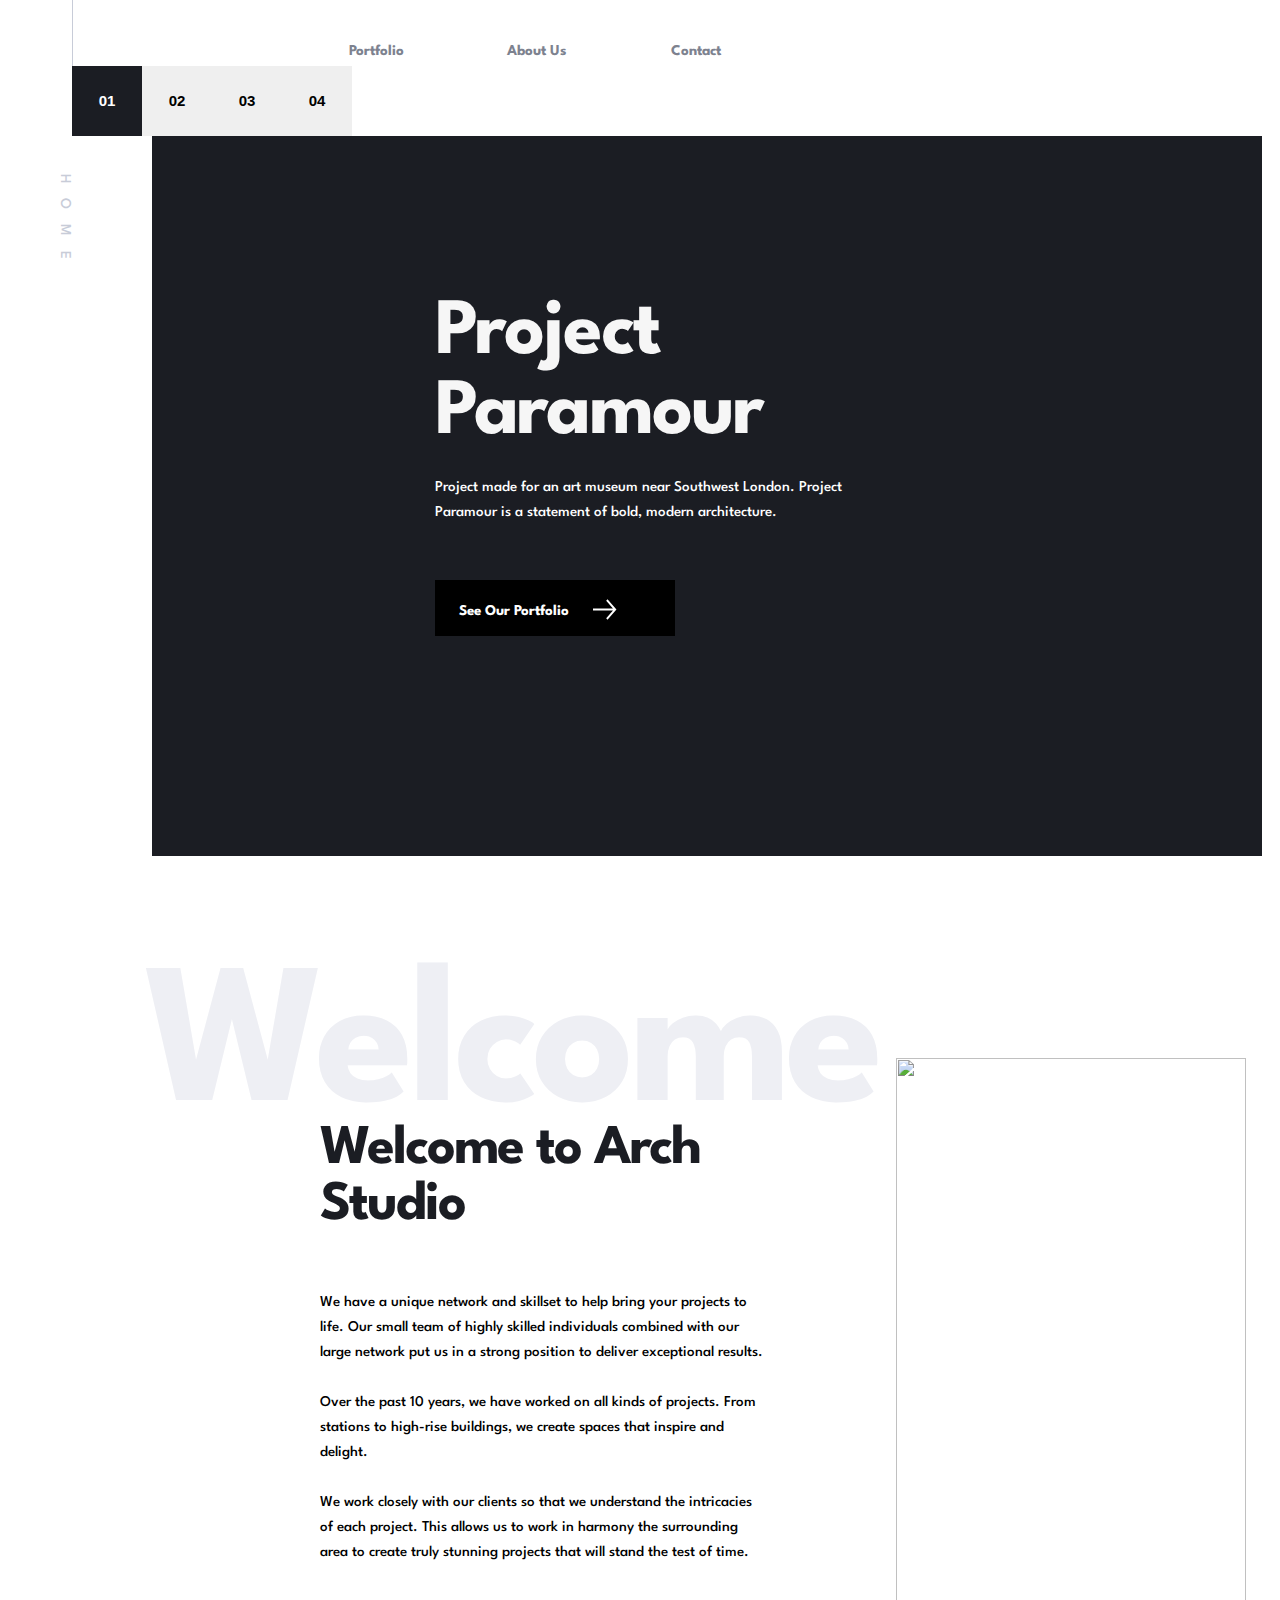
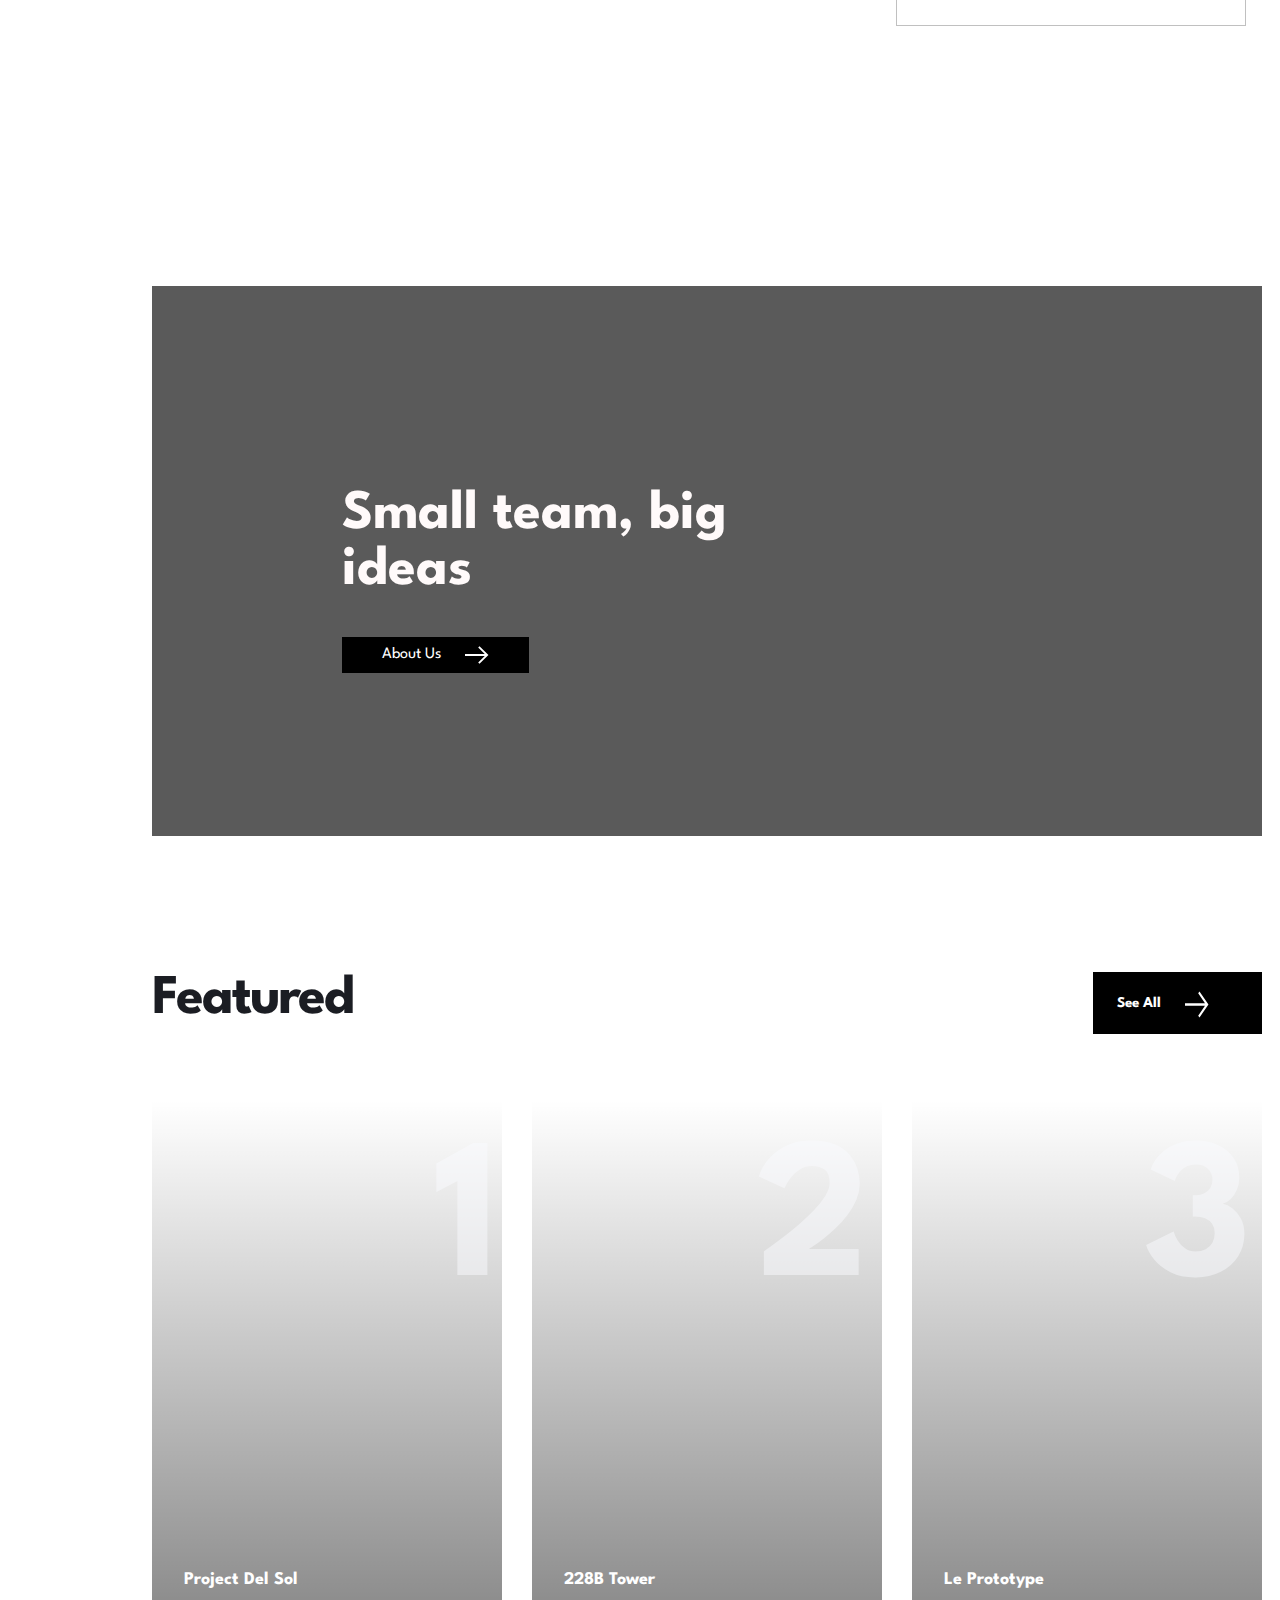
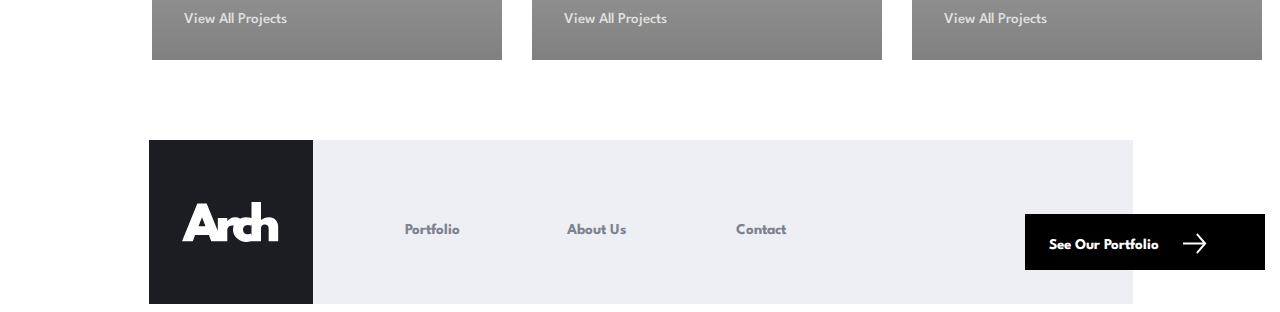
==== commit a5c43987: "done" ====
--- a/component/index.html
+++ b/component/index.html
@@ -9,57 +9,68 @@
     <title>Frontend Mentor | Arch Studio Website Challenge</title>
   </head>
   <body>
+
     <main>
       <div class="line">
         <svg width="1" height="103" viewBox="0 0 1 103" fill="none" xmlns="http://www.w3.org/2000/svg"><rect y="-1" width="1" height="104fill="#C8CCD8></svg> 
         <p class="rotated">HOME</p>           
       </div>
+     
       <div class="top-logo">
         <div class="arch-logo">
           <a href="index.html"><img class="arch-image" src="./assets/logo.svg" alt=""></a>
-         </div>
-          <nav>
-              <a href="portfolio.html">Portfolio</a>
-              <a href="about.html">About Us</a>
-              <a href="contact.html">Contact</a>
-          </nav>
-          <div class="image-paramour">
-            <img src="./assets/home/tablet/image-hero-paramour.jpg" alt="">
+       </div>
+      </div>
+                  <!-- navigation bar -->
+      
+                  
+       <div class="mob-menu">
+        <img class="mob-open" src="./assets/icons/icon-hamburger.svg" alt="openSvg">
+        <div class="mob-wrapper close">
+          <img class="mob-close" src="./assets/icons/icon-close.svg" alt="closeSvg">
+        </div>
+     
+          <nav class="link-tab menu-tab">
+          <a href="portfolio.html" class="mob-list-item" target="_blank">Portfolio</a>
+          <a href="about.html" class="mob-list-item" target="_blank">About Us</a>
+          <a href="contact.html" class="mob-list-item" target="_blank">Contact</a>
+        </nav>
+      </div>
+
+              <!-- container slide show content -->
+              <div class="wrapper-container">
+        <img class="ui-overlay fit-div" id="image1" src="./assets/home/desktop/image-hero-paramour.jpg" alt="">
+        <div class="image-overlay">
+          <div class="project-text">
+            <h1 id="h1document"> Project Paramour</h1>
+            <p id="pdocument">
+              Project made for an art museum near Southwest London. Project Paramour is 
+              a statement of bold, modern architecture.
+            </p>
+            <div class="arrow-container">
+              <a href="portfolio.html">See Our Portfolio<img class="icon-arrow" src="./assets/icons/icon-arrow.svg" alt=""></a>
+            </div>
           </div>
-          <div class="mobile-paramour">
-            <img src="./assets/home/mobile/image-hero-paramour.jpg" alt="">
-          </div>
-        </div>
 
-       
-    <div class="wrapper-container">
-      
-     <div class="wrapper-hero">
-      <div class="warpper-container">
-      <p class="wrapper-paramour">Project Paramour</p>
-      <h2 class="wrapper-london">Project made for an art museum near Southwest London. Project Paramour is 
-        a statement of bold, modern architecture.</h2>
-        <div class="arrow-container">
-            <a href="portfolio.html">See Our Portfolio<img class="icon-arrow" src="./assets/icons/icon-arrow.svg" alt=""></a>
-        </div>
-        </div>
-      <div class="wrapper-slide-show">
-        <ul class="slide-show">
-          <button class="slider">01</button>
-          <button class="slider">02</button>
-          <button class="slider">03</button>
-          <button class="slider">04</button>
-        </ul>
+                                  <!-- button click content  -->
+
+          <ul class="slide-show">
+            <button class="slider active" id="active-0" onclick="handleClick(0)" >01</button>
+            <button class="slider" id="active-1"  onclick="handleClick(1)">02</button>
+            <button class="slider"  id = "active-2" onclick="handleClick(2)">03</button>
+            <button class="slider " id="active-3"  onclick="handleClick(3)">04</button>
+          </ul>
         </div>
       </div>
-      </div>
+
+                <!-- Welcome to Arch Studio Content  -->
+
       <div class="hero-welcome">
         <span>Welcome</span>
       </div>
       <svg class="rectangle" width="65" height="1" viewBox="0 0 65 1" fill="none" xmlns="http://www.w3.org/2000/svg">
         <rect width="65" height="1" fill="#C8CCD8"/>
         </svg>
-        
       <div class="arc-studio-text">
         <img class="hero-welcome-pic" src="./assets/home/desktop/image-welcome.jpg"alt="">
         <div class="arc-studio">
@@ -77,58 +88,58 @@
             stunning projects that will stand the test of time.
           </span>
         </div>
-        </div>
-    <div class="image">
-      <div class="image-overlay overlay">
-        <div class="wrapper-featured arrow">
-          <h1 class="image-text">Small team, big ideas</h1>
-          <a class="about" href="about.html">About Us<img class="icon-arrow" src="./assets/icons/icon-arrow.svg" alt=""></a>
       </div>
-      </div>
-    </div>
-    <div class="wrapper-featured-section">
-    <div class="wrapper-featured-arrow">
-    <p class="wrapper-image-txt">Featured</p>
-    <div class="arrow-container text-lefts">
-      <a href="portfolio.html">See All<img class="icon-arrow" src="./assets/icons/icon-arrow.svg" alt=""></a>
-  </div>
-      </div>
-    <div class="wrapper-images">
-      <div class="del">
-            <img  src="./assets/home/tablet/image-del-sol.jpg" alt="del">
-            </div>
-          <div class="wrapper-image-one">
-            <div class="wrapper-images-overlay">
-            <h1 class="wrapper-digit digit-right">1</h1>
-            <h2 class="wrapper-image-text">Project Del Sol</h2>
-            <h3 class="wrapper-image-project">View All Projects</h3>
+
+                    <!-- Small team, big ideas content -->
+
+      <div class="image">
+        <div class="image-overlay overlay">
+          <div class="wrapper-featured arrow">
+            <h1 class="image-text">Small team, big ideas</h1>
+            <a class="about" href="about.html">About Us<img class="icon-arrow" src="./assets/icons/icon-arrow.svg" alt=""></a>
           </div>
         </div>
-        <div class="sea">
-          <img src="./assets/home/tablet/image-228b.jpg" alt="image-228b">
+      </div>
+
+                      <!-- Featured Content -->
+
+      <div class="wrapper-featured-section">
+        <div class="wrapper-featured-arrow">
+          <p class="wrapper-image-txt">Featured</p>
+          <div class="arrow-container text-lefts">
+            <a href="portfolio.html">See All<img class="icon-arrow" src="./assets/icons/icon-arrow.svg" alt=""></a>
+          </div>
         </div>
+        <div class="wrapper-images">
+          <div class="wrapper-image-one">
+            <div class="wrapper-images-overlay ">
+              <h1 class="wrapper-digit digit-right">1</h1>
+              <h2 class="wrapper-image-text">Project Del Sol</h2>
+              <h3 class="wrapper-image-project">View All Projects</h3>
+            </div>
+          </div>
           <div class="wrapper-image-two">
             <div class="wrapper-images-overlay">
-            <h1 class="wrapper-digit digit-right-shift">2</h1>
-            <h2 class="wrapper-image-text">228B Tower</h2>
-            <h3 class="wrapper-image-project"> View All Projects</h3>
+              <h1 class="wrapper-digit digit-right-shift">2</h1>
+              <h2 class="wrapper-image-text">228B Tower</h2>
+              <h3 class="wrapper-image-project"> View All Projects</h3>
+            </div>
           </div>
-        </div>
-        <div class="prototype">
-          <img src="./assets/home/tablet/image-prototype.jpg" alt="">
-        </div>
           <div class="wrapper-image-three">
             <div class="wrapper-images-overlay">
-            <h1 class="wrapper-digit digit-right-shifts">3</h1>
-            <h2 class="wrapper-image-text">Le Prototype</h2>
-            <h3 class="wrapper-image-project"> View All Projects</h3>
-          </div>
+              <h1 class="wrapper-digit digit-right-shifts">3</h1>
+              <h2 class="wrapper-image-text">Le Prototype</h2>
+              <h3 class="wrapper-image-project"> View All Projects</h3>
+            </div>
           </div>
         </div>
         <div class="arrow-container text-left-txt">
           <a href="portfolio.html">See All<img class="icon-arrow" src="./assets/icons/icon-arrow.svg" alt=""></a>
         </div>
       </div>
+
+                    <!-- footer  -->
+
       <footer>
         <div class="footer-container">
           <div class="arch-logo-footer">
@@ -149,9 +160,10 @@
             </div>
           </div>
         </div>
-      </div>
-    </footer>
-  </main>
-<script src=""></script>
-</body>
-</html>+      </footer>
+    </main>
+    <script src="app.js"></script>
+    <script src="menu.js"></script>
+  </body>
+</html>
+  --- a/component/style.css
+++ b/component/style.css
@@ -4,6 +4,7 @@
     border-style: solid;
     scroll-behavior: smooth;
 }
+
 body{
     font-family: 'spartan';
     font-style: normal;
@@ -12,6 +13,11 @@
 main{
     margin: 0;
     padding: 0;
+}
+
+.mob-open, 
+.mob-close{
+    display: none;
 }
 
 .line{
@@ -58,17 +64,30 @@
     color: #7D828F;
 }
 
+nav a:hover{
+    cursor: pointer;
+    color: #1B1D23;
+}
+
+.link-tab{
+    display: flex;
+    margin-top: -3rem;
+    margin-left: 18rem; 
+}
+
          /* slide show content   */
 .wrapper-container{
     display: flex; 
     flex-direction: column;
     margin: 3rem;
+    margin-top: 4.5rem;
     width: 1110px;
     height: 720px;
     mix-blend-mode: normal;
     border: 1px;
     margin-inline-start: 9rem;
-   background-color: #1B1D23;
+    background-color: #1B1D23;
+    transition: ease-in-out;
 }
 
 .image-overlay{
@@ -76,8 +95,19 @@
     flex-direction: column;
     justify-content: center;
     align-items: center;
-    width: 1110px;
-    background: linear-gradient(180deg, rgba(0, 0, 0, 0.000) -100%, rgba(0, 0, 0, 0.0001) 0.01%, rgba(0, 0, 0, 0.499044) 100%);
+}
+
+.ui-overlay{
+    opacity: 0.7;
+}
+
+.project-text{
+    position: absolute;
+    top: 15rem;
+    display: flex;
+    flex-direction: column;
+    height: 361px;
+    width: 544px;
 }
 
 .project-text h1{
@@ -96,7 +126,12 @@
     font-weight: 500;
     font-size: 15px;
     line-height: 25px;
-    color: #FFFFFF;
+    color: #ffffff;
+}
+
+.image-paramour, 
+.mobile-paramour{
+    display: none;
 }
 
 .arrow-container{
@@ -123,7 +158,6 @@
 .icon-arrow{
     margin-left: 1.5rem;
     width: 24px;
-    
 }
 
 .arrow-container:hover{
@@ -131,7 +165,10 @@
     background: #60636D;
 }
 
-.slide-show{
+.slide-show {
+    position: absolute;
+    left: 4.5rem;
+    margin-top: -3.5rem;
     display: grid;
     grid-column-end: 5rem;
     padding: 1px 0 0 0;
@@ -193,7 +230,7 @@
     width: 350px;
     height: 568px;
     padding: 10px 16px 20px 10px;
-   z-index: -1;
+    z-index: -1;
 }
 
 .arc-studio{
@@ -216,7 +253,6 @@
 
 .hero-welcome-txts {
     display: flex;
-
     font-weight: 500;
     font-size: 15px;
     line-height: 25px;
@@ -259,6 +295,10 @@
     height: 224px;
 }
 
+.arrow :hover{
+    background: #60636D;
+}
+
 .image-text {
     display: flex;
     width: 445px;
@@ -402,10 +442,9 @@
 }
 
 .footer-container{
-    position: relative;
     display: flex;
     flex-direction: row;
-    top: 5rem;
+    margin-top: 5rem;
     margin-left: 8.8rem;
     background-color:#EEEFF4;
     box-sizing: border-box;
@@ -434,21 +473,37 @@
 
 .tab-left{
     position: absolute;
-    left: 54rem;
-    top: 0.5rem;
-}
-
-@media only screen and (max-width: 768px)
+    margin-left: 71rem;
+}
+
+.rectangle, 
+.text-left-txt,
+.mob-open,
+.mob-close{
+    display: none;
+}
+
+@media only screen and (max-width: 820px) and (min-width: 768px)
 {
 
+    .slide-show, 
+    .rectangle, 
+    .text-left-txt,
+    .open-mob,
+    .close-mob{
+        display: none;
+    }
+
     .line{
         display: flex;
         margin: 1rem;
+        margin-top: -2rem;
     }
 
     .top-logo{
         display: flex;
         width: 316px;
+        margin-left: 12rem;
     }
 
     .arch-image{
@@ -458,30 +513,65 @@
         margin-left: -6rem;
     }
 
-    nav{
-        display: flex;
-        width: 316px;
-        margin: -0.5rem 15rem 0 0;
-    }
-
-    .image-paramour{
-        display: flex;
-    }
-
-    .wrapper-container, .mobile-paramour{
-        display: none;
-    }
-    .hero-welcome{
-        width: 590px;
-        font-size: 120px;
-        font-weight: 700;
-        line-height: 200px;
-        letter-spacing: -1px;
-        margin-left: 5px;
+    .link-tab{
+        margin-top: -2.8rem;
+        margin-left: 12rem;
+    }
+    .wrapper-container{
+        width: 573px;
+        margin-left: 5.5rem;
+        margin-top: 4.5rem;
+    }
+
+    #image1{
+        height: 720px;
+    }
+
+    .project-text{
+        margin-top: 6rem;
+        width: 457px;
+        height: 361px;
+        justify-content: center;
+    }
+
+    .project-text h1{
+        font-size: 80px;
+        line-height: 80px;
+    }
+
+    .project-text p{
+        margin-top: 0.5px;
+        font-size: 15px;
+    }
+
+    .arrow-container{
+        width: 185px;
+        height: 35px;
+    }
+
+    .arrow-container a{
+        font-size: 10px;
+        align-items: center;
+    }
+
+    .hero-welcome span{
+        width: 581px;
+        height: 140px;
+        font-size: 125px;
+        margin: 1rem 0 0 -4rem;
+        align-items: center;
     }
 
     .hero-welcome-pic{
         display: none;
+    }
+
+    .hero-welcome-arc{
+        margin-left: 2rem;
+    }
+
+    .hero-welcome-txts{
+        margin-left: 1rem;
     }
 
     .arc-studio-text{
@@ -491,133 +581,350 @@
     .image{
         width: 573px;
         height: 550px;
-        margin-left: 2.5rem;
+        margin-left: 5rem;
     }
 
     .overlay{
-        display: flex;
-        width: 572px;
-        /* margin-left: 9rem; */
+        width: 573px;
     }
 
     .image-text{
-        font-size: 56px;
+        width: 20rem;
+        font-size: 40px;
     }
 
     .wrapper-featured{
         margin-left: 5rem;
     }
 
-    .wrapper-images{
-        display: flex;
-        flex-direction: column;
-    }
-
-    .wrapper-image-txt {
-        height: 56px;
-        font-size: 26px;
+    .about{
+        width: 140px;
     }
 
     .wrapper-featured-section{
         width: 576px;
-        margin-inline-start: 6rem;
+        margin-left: 3rem;
+    }
+
+    .wrapper-featured-arrow{
+        width: 576px;
+        margin-left: 2rem;
+    }
+
+    .wrapper-image-txt{
+        min-height: 2.5rem;
+        margin-top: -0.1rem;
+        font-size: 40px;
+    }
+
+    .text-lefts{
+        margin-top: 0.9rem;
+        width: 130px;
+    
     }
 
     .wrapper-images{
-        width: 576px;
-        margin-left: -3.5rem;
+        display: flex;
+        width: 578px;
+        flex-direction: column;
+        justify-content: center;
+        align-items: baseline;
+        margin-left: 2rem;
+    }
+
+    .wrapper-image-one{
+        width: 100%;
+        height: 240px;
+        background-image: url(./assets/portfolio/tablet/image-del-sol.jpg);
+        background-size: cover;
+        background-position: 0%;
+    
+    }
+
+    .wrapper-image-two{
+        width: 100%;
+        height: 240px;
+        background-image: url(./assets/portfolio/tablet/image-228b.jpg);
+        background-size: cover;
+        background-position: 0%;
+    
+    }
+
+    .wrapper-image-three{
+        width: 100%;
+        height: 240px;
+        background-image: url(./assets/portfolio/tablet/image-prototype.jpg);
+        background-size: cover;
+        background-position: 0%;
+    
     }
 
     .wrapper-images-overlay{
-        width: 576px;
+        width: 579px;
         height: 240px;
     }
 
-    .del, .sea, .prototype {
-        display: flex;
+    .wrapper-digit{
+        display: flex;
+        width: 84px;
+        height: 0;
+       
+    }
+
+    .digit-right{
+         margin-left: 30rem;
+    }
+
+    .digit-right-shift,  
+    .digit-right-shifts{
+        margin-left: 27rem;
+    }
+
+    .wrapper-image-text{
+        margin-top: 1rem;
+    }
+
+    .footer-container{
+        display: flex;
+        width: 700px;
+        height: 120px;
+        justify-content: center;
+        margin-left: -6rem;
+        margin-top: 10rem;
+    }
+
+    .arch-logo-footer{
+        height: 120px;
+    }
+
+    ul{
+        display: flex;
+        width: 316px;
+        flex-direction: row;
+    }
+
+    .tab-left{
+        margin-top: 0.7rem;
+        margin-left: 38rem;
+    }
+
+    
+}
+@media only screen and (max-width: 480px) and (min-width: 320px){
+ 
+    .line,
+    .slide-show,
+    .hero-welcome-pic,
+    .hero-welcome,
+    .text-lefts,
+    .wrapper-digit,
+    .link-tab{
+        display: none;
+    }
+
+    .top-logo{
+        margin-top: 0.5rem;
+        margin-left: 1rem;
+    }
+
+         /* mob-menu */
+    .mob-menu{
+        height: 1rem;
+    }
+
+    .mob-open{
+        display: flex;
+    } 
+    
+    .mob-close, .mob-open{
+        margin-left: 19rem;
+        margin-top: -2rem;
+    }
+
+    .mob-list-item{
+        display: flex;
+        margin-top: 2rem;
+        color: #1B1D23;
+    }
+
+    .link-tab{
+        position: absolute;;
+        width: 325px;
+        height: 235px;
+        margin-left: 1.5rem;
+        margin-top: 2.7rem;
+        background: #EEEFF4;
+        z-index: 1;
+    }
+
+    .wrapper-container{
+        margin-left: -0.5rem;
+        width: 357px;
+        height: 560px;
+        margin-top: 3rem;
+    }
+
+    #image1{
+        width: 357px;
+        height: 560px;
+        
+    }
+
+    .project-text{
+        width: 320px;
+        height: 340px;
+    }
+
+    #h1document{
+        width: 311px;
+        height: 96px;
+        font-size: 48px;
+        line-height: 48px;
+        letter-spacing: -1.2px;
+    }
+
+    #pdocument{
+        width: 311px;
+        height: 100px;
+        font-size: 15px;
+        line-height: 25px;
+    }
+
+    .rectangle{
+        display: flex;
+        margin-top: 5rem;
+        margin-left: 1rem;
+    }
+
+    .arc-studio-text{
+        width: 311px;
+        height: 643px;
+        margin-top: 3rem;
+        margin-left: 1rem;
+    }
+
+    .hero-welcome-arc{
+        width: 311px;
+        font-size: 40px;
+        line-height: 48px;
+        letter-spacing: -1.42857px;
+    }
+
+    .image{
+        width: 357px;
+        height: 560px;
+        margin-left: -0.5rem;
+    }
+
+    .overlay{
+        width: 357px;
+        height: 560px;
+    }
+
+    .wrapper-featured{
+        width: 311px;
+        height: 200px;
+        margin-left: 17rem;
+    }
+
+    .image-text{
+        width: 311px;
+        font-size: 40px;
+        line-height: 48px;
+        letter-spacing: -1.42857px;
+    }
+
+    .wrapper-featured-section{
+        width: 311px;
+        margin-left: 1rem;
+    }
+
+    .wrapper-image-txt{
+        width: 311px;
+        height: 48px;
+        font-weight: 700;
+        font-size: 40px;
+        line-height: 48px;
+        letter-spacing: -1.42857px;
+        
+    }
+
+    .wrapper-featured-arrow{
+        width: 110px;
+    }
+
+    .wrapper-images{
+        width: 311px;
+        display: flex;
+        flex-direction: column;
     }
 
     .wrapper-image-one{
-        display: none;
+        width: 311px;
+        height: 240px;
+        background-image: url(./assets/portfolio/mobile/image-del-sol.jpg);
+        background-size: cover;
     }
 
     .wrapper-image-two{
-     display: none;
+        width: 311px;
+        height: 240px;
+        background-image: url(./assets/portfolio/mobile/image-228b.jpg);
+        background-size: cover;
+    
     }
 
     .wrapper-image-three{
-       display: none;
-        
-    }
-
-    .wrapper-digit{
-        font-size: 200px;
-    }
-
-    .wrapper-featured-arrow{
-        /* display: flex;
-        justify-content: space-between; */
-        width: 580px;
-        margin-left: -3rem;
-    }
-    
-    .text-lefts{
-        width: 153px;
-        height: 56px;
-        margin: 1rem;
+        width: 311px;
+        height: 240px;
+        background-image: url(./assets/portfolio/mobile/image-prototype.jpg);
+        background-size: cover;
+    }
+
+    .wrapper-images-overlay{
+        width: 311px;
+        height: 240px;
+    }
+
+    .wrapper-image-text{
+        margin-top: 9rem;
+    }
+
+    .text-left-txt{
+        display: flex;
+        width: 311px;
     }
 
     .footer-container{
-        width: 678px;
-        height: 120px;
+        display: flex;
+        flex-direction: column;
+        height: 443px;
+        width: 357px;
+        margin-left: -0.4rem;
+        margin-top: 15rem;
     }
 
     .arch-logo-footer{
+        display: flex;
+        margin-left: 8rem;
+        margin-top: -4rem;
         width: 120px;
         height: 120px;
     }
 
-    nav a{
-        /* display: flex; */
-        flex-direction: column;;
-        width: 75px;
+    ul{
+        display: flex;
+        flex-direction: column;
+        margin-top: 4rem;
+        margin-left: -2rem;
+        gap: 1.5rem;
     }
 
     .tab-left{
-        margin-left: -30rem;
-    }
-
-    .arrow-container{
-        width: 200px;
-        height: 50px;
-        justify-content: center;
-    }
-
-    .footer-portfolio{
-        text-align: center;
-        margin-left: -1rem;
-        margin-top: -5px;
-        font-size: 12px;
-    }
-
-    footer{
-        margin-left: -9rem;
-    }
-
-
-}
-
-@media only screen and (min-width: 375px) and (max-width: 480px){
-
-    nav{
-        display: none;
-    }
-
-    .image-paramour{
-        display: none;
-    }
-
-    .mobile-paramour{
-        display: flex;
-    }
+        display: flex;
+        margin-left: 1rem;
+        margin-top: 25rem;
+    }
+
+ 
 }